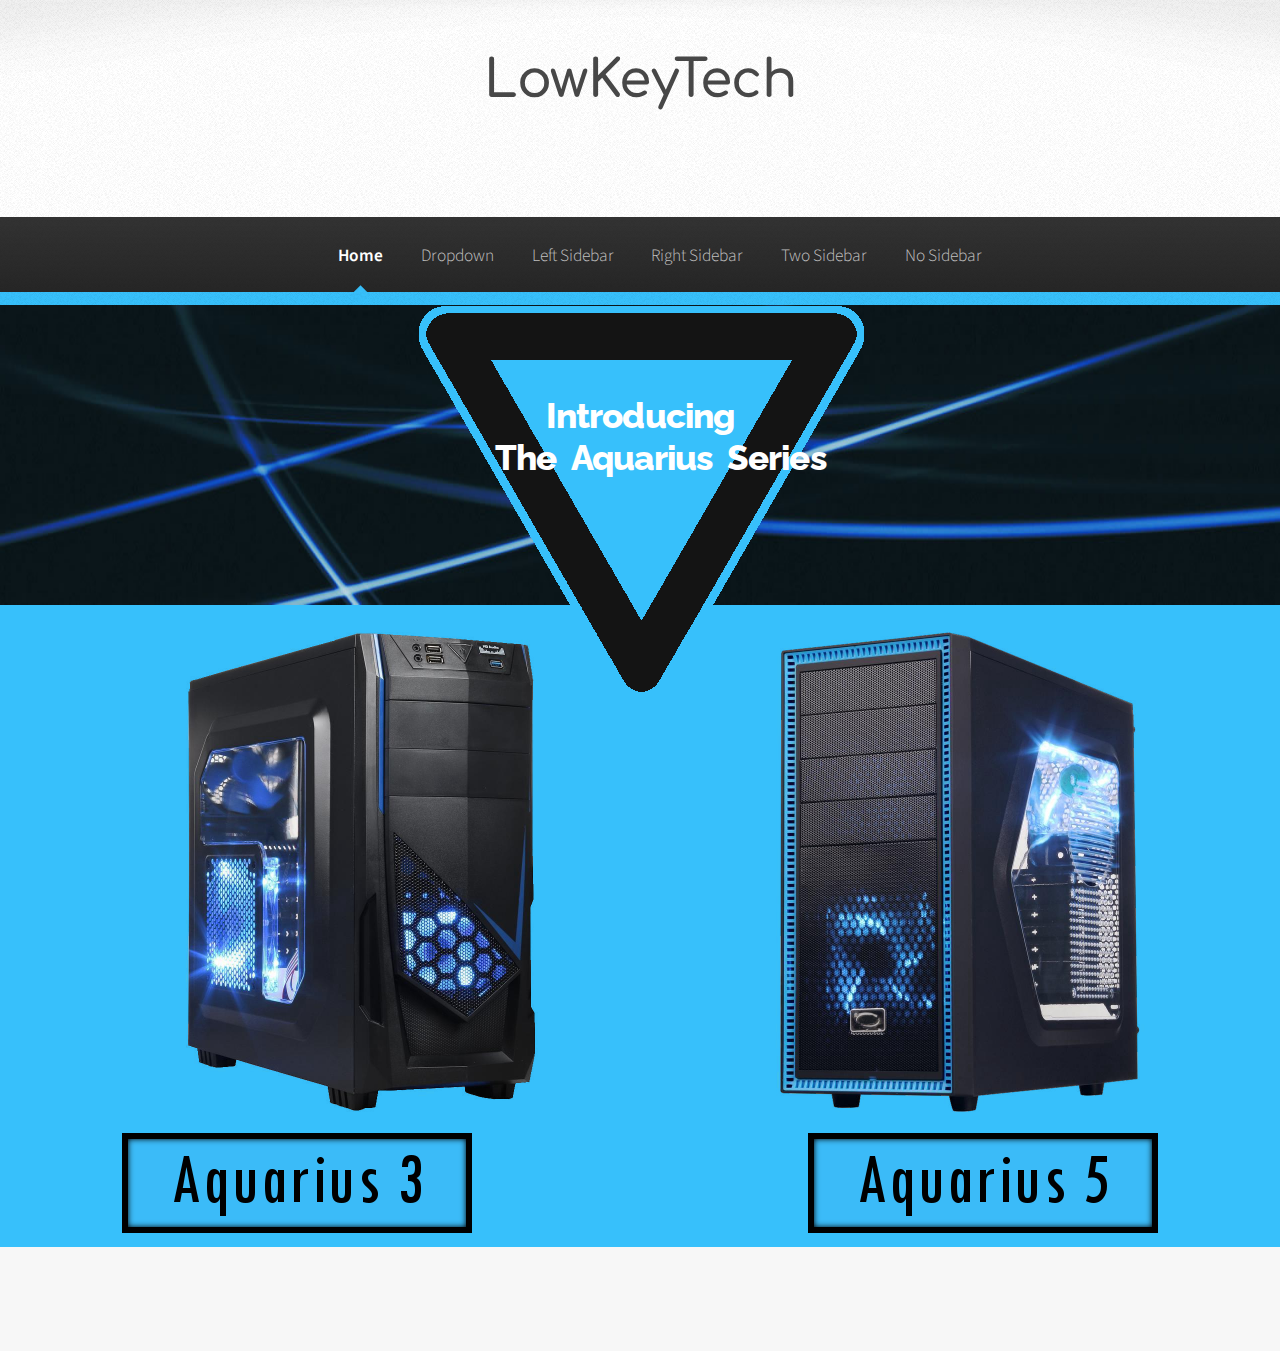
==== index.html @ 446ae6c6 "Fixed Resolution Scaling, Maybe?" ====
<!DOCTYPE HTML>
<html>
<head>
	<title>LowKeyTech</title>
	<link rel="icon" href="images/Aquarius Series Logo.png">
	<meta charset="utf-8" />
	<meta name="viewport" content="width=device-width, initial-scale=1" />
	<!--[if lte IE 8]><script src="assets/js/ie/html5shiv.js"></script><![endif]-->
	<link rel="stylesheet" href="assets/css/main.css" />
	<style type="text/css">
	h1 {
		font-size: 300%;
	}
	#reSize {
		position: absolute;
		width: 1918px;
		height: 228px;
		z-index: 1;
		left: 0px;
		top: 791px;
	}
	#apDiv1 {
		position: absolute;
		width: 1920px;
		height: 242px;
		z-index: 1;
	}
	</style>
	<link href="https://fonts.googleapis.com/css?family=Comfortaa|Raleway:600i,800|Roboto" rel="stylesheet">
	<!--[if lte IE 8]><link rel="stylesheet" href="assets/css/ie8.css" /><![endif]-->
	<!--[if lte IE 9]><link rel="stylesheet" href="assets/css/ie9.css" /><![endif]-->
</head>
<body>
	<div id="header">

		<!-- Company Title -->
		<h1>LowKeyTech<em></em></h1>

		<!-- Nav Bar -->
		<nav id="nav">
			<ul>
				<li class="current"><a href="index.html">Home</a></li>
				<li>
					<a href="#">Dropdown</a>
					<ul>
						<li><a href="#">Lorem dolor</a></li>
						<li><a href="#">Magna phasellus</a></li>
						<li><a href="#">Etiam sed tempus</a></li>
						<li>
							<a href="#">Submenu</a>
							<ul>
								<li><a href="#">Lorem dolor</a></li>
								<li><a href="#">Phasellus magna</a></li>
								<li><a href="#">Magna phasellus</a></li>
								<li><a href="#">Etiam nisl</a></li>
								<li><a href="#">Veroeros feugiat</a></li>
							</ul>
						</li>
						<li><a href="#">Veroeros feugiat</a></li>
					</ul>
				</li>
				<li><a href="left-sidebar.html">Left Sidebar</a></li>
				<li><a href="right-sidebar.html">Right Sidebar</a></li>
				<li><a href="two-sidebar.html">Two Sidebar</a></li>
				<li><a href="no-sidebar.html">No Sidebar</a></li>
			</ul>
		</nav>

	</div>
	<!-- Banner -->
	<div>
		<div id="imagewrapper">
			<img src="images/Black and Blue Background3.jpg" width="100%" height="300">
		</div>

		<div class="centeredtop">
			<h2 class="textTitle">
				Introducing
			</h2>

			<h2 align="center" style="color: white;">
				&ensp; &nbsp; The &nbsp;Aquarius &nbsp;Series
			</h2>

			<div id="imageCenterAbs1">
				<img src="images/Aquarius Series Logo.png" width="500" height="500">
			</div>
		</div>
	</div>

	<!-- Left and Right Computers -->
	<div class="blueBG">
		<div class="containerLeft">
			<img src="images/AQ3.png" id="imageAQ3Case" width="640" height="480">
			<img src="images/AQ5.png" id="imageAQ5Case" width="640" height="480">
			<div>
				<img src="images/AQ3 Button.png" id="imageAQ3Button" width="350" height="100">
				<img src="images/AQ5 Button.png" id="imageAQ5Button" width="350" height="100">
			</div>
		</div>
	</div>
	<!--<section class="wrapper style3" id="cta" name="cta"></section>-->
	<!-- Footer -->
	<div id="footer">

	</div>
	<div class="container">
		<header> </header>
	</div>

</div>

<!-- Scripts -->
<script src="assets/js/jquery.min.js"></script>
<script src="assets/js/jquery.dropotron.min.js"></script>
<script src="assets/js/skel.min.js"></script>
<script src="assets/js/util.js"></script>
<!--[if lte IE 8]><script src="assets/js/ie/respond.min.js"></script><![endif]-->
<script src="assets/js/main.js"></script>

</body>
</html>
---- assets/css/main.css ----
@import url("font-awesome.min.css");
@import url("https://fonts.googleapis.com/css?family=Source+Sans+Pro:300,300italic,600,600italic");

/*
	Arcana by HTML5 UP
	html5up.net | @ajlkn
	Free for personal and commercial use under the CCA 3.0 license (html5up.net/license)
*/

/* Reset */

	html, body, div, span, applet, object, iframe, h1, h2, h3, h4, h5, h6, p, blockquote, pre, a, abbr, acronym, address, big, cite, code, del, dfn, em, img, ins, kbd, q, s, samp, small, strike, strong, sub, sup, tt, var, b, u, i, center, dl, dt, dd, ol, ul, li, fieldset, form, label, legend, table, caption, tbody, tfoot, thead, tr, th, td, article, aside, canvas, details, embed, figure, figcaption, footer, header, hgroup, menu, nav, output, ruby, section, summary, time, mark, audio, video {
	margin: 0;
	border: 0;
	font-size: 100%;
	font: inherit;
	vertical-align: baseline;
	position: relative;
	background-image: url(images/Aquarius%20Series%20Logo.png);
	z-index: 2;
	}

	article, aside, details, figcaption, figure, footer, header, hgroup, menu, nav, section {
		display: block;
	}

	body {
		line-height: 1;
	}

	ol, ul {
		list-style: none;
	}

	blockquote, q {
		quotes: none;
	}

	blockquote:before, blockquote:after, q:before, q:after {
		content: '';
		content: none;
	}

	table {
		border-collapse: collapse;
		border-spacing: 0;
	}

	body {
		-webkit-text-size-adjust: none;
	}

/* Box Model */

	*, *:before, *:after {
		-moz-box-sizing: border-box;
		-webkit-box-sizing: border-box;
		box-sizing: border-box;
	}

/* Containers */

	.container {
		margin-left: auto;
		margin-right: auto;
	}

	.container.\31 25\25 {
		width: 100%;
		max-width: 1750px;
		min-width: 1400px;
	}

	.container.\37 5\25 {
		width: 1050px;
	}

	.container.\35 0\25 {
		width: 700px;
	}

	.container.\32 5\25 {
		width: 350px;
	}

	.container {
		width: 1400px;
	}

	@media screen and (max-width: 1680px) {

		.container.\31 25\25 {
			width: 100%;
			max-width: 1500px;
			min-width: 1200px;
		}

		.container.\37 5\25 {
			width: 900px;
		}

		.container.\35 0\25 {
			width: 600px;
		}

		.container.\32 5\25 {
			width: 300px;
		}

		.container {
			width: 1200px;
		}

	}

	@media screen and (max-width: 1280px) {

		.container.\31 25\25 {
			width: 100%;
			max-width: 1200px;
			min-width: 960px;
		}

		.container.\37 5\25 {
			width: 720px;
		}

		.container.\35 0\25 {
			width: 480px;
		}

		.container.\32 5\25 {
			width: 240px;
		}

		.container {
			width: 960px;
		}

	}

	@media screen and (max-width: 980px) {

		.container.\31 25\25 {
			width: 100%;
			max-width: 118.75%;
			min-width: 95%;
		}

		.container.\37 5\25 {
			width: 71.25%;
		}

		.container.\35 0\25 {
			width: 47.5%;
		}

		.container.\32 5\25 {
			width: 23.75%;
		}

		.container {
			width: 95%;
		}

	}

	@media screen and (max-width: 840px) {

		.container.\31 25\25 {
			width: 100%;
			max-width: 118.75%;
			min-width: 95%;
		}

		.container.\37 5\25 {
			width: 71.25%;
		}

		.container.\35 0\25 {
			width: 47.5%;
		}

		.container.\32 5\25 {
			width: 23.75%;
		}

		.container {
			width: 95% !important;
		}

	}

	@media screen and (max-width: 736px) {

		.container.\31 25\25 {
			width: 100%;
			max-width: 112.5%;
			min-width: 90%;
		}

		.container.\37 5\25 {
			width: 67.5%;
		}

		.container.\35 0\25 {
			width: 45%;
		}

		.container.\32 5\25 {
			width: 22.5%;
		}

		.container {
			width: 90% !important;
		}

	}

	@media screen and (max-width: 480px) {

		.container.\31 25\25 {
			width: 100%;
			max-width: 125%;
			min-width: 100%;
		}

		.container.\37 5\25 {
			width: 75%;
		}

		.container.\35 0\25 {
			width: 50%;
		}

		.container.\32 5\25 {
			width: 25%;
		}

		.container {
			width: 100% !important;
		}

	}

/* Grid */

	.row {
		border-bottom: solid 1px transparent;
		-moz-box-sizing: border-box;
		-webkit-box-sizing: border-box;
		box-sizing: border-box;
	}

	.row > * {
		float: left;
		-moz-box-sizing: border-box;
		-webkit-box-sizing: border-box;
		box-sizing: border-box;
	}

	.row:after, .row:before {
		content: '';
		display: block;
		clear: both;
		height: 0;
	}

	.row.uniform > * > :first-child {
		margin-top: 0;
	}

	.row.uniform > * > :last-child {
		margin-bottom: 0;
	}

	.row.\30 \25 > * {
		padding: 0px 0 0 0px;
	}

	.row.\30 \25 {
		margin: 0px 0 -1px 0px;
	}

	.row.uniform.\30 \25 > * {
		padding: 0px 0 0 0px;
	}

	.row.uniform.\30 \25 {
		margin: 0px 0 -1px 0px;
	}

	.row > * {
		padding: 50px 0 0 50px;
	}

	.row {
		margin: -50px 0 -1px -50px;
	}

	.row.uniform > * {
		padding: 50px 0 0 50px;
	}

	.row.uniform {
		margin: -50px 0 -1px -50px;
	}

	.row.\32 00\25 > * {
		padding: 100px 0 0 100px;
	}

	.row.\32 00\25 {
		margin: -100px 0 -1px -100px;
	}

	.row.uniform.\32 00\25 > * {
		padding: 100px 0 0 100px;
	}

	.row.uniform.\32 00\25 {
		margin: -100px 0 -1px -100px;
	}

	.row.\31 50\25 > * {
		padding: 75px 0 0 75px;
	}

	.row.\31 50\25 {
		margin: -75px 0 -1px -75px;
	}

	.row.uniform.\31 50\25 > * {
		padding: 75px 0 0 75px;
	}

	.row.uniform.\31 50\25 {
		margin: -75px 0 -1px -75px;
	}

	.row.\35 0\25 > * {
		padding: 25px 0 0 25px;
	}

	.row.\35 0\25 {
		margin: -25px 0 -1px -25px;
	}

	.row.uniform.\35 0\25 > * {
		padding: 25px 0 0 25px;
	}

	.row.uniform.\35 0\25 {
		margin: -25px 0 -1px -25px;
	}

	.row.\32 5\25 > * {
		padding: 12.5px 0 0 12.5px;
	}

	.row.\32 5\25 {
		margin: -12.5px 0 -1px -12.5px;
	}

	.row.uniform.\32 5\25 > * {
		padding: 12.5px 0 0 12.5px;
	}

	.row.uniform.\32 5\25 {
		margin: -12.5px 0 -1px -12.5px;
	}

	.\31 2u, .\31 2u\24 {
		width: 100%;
		clear: none;
		margin-left: 0;
	}

	.\31 1u, .\31 1u\24 {
		width: 91.6666666667%;
		clear: none;
		margin-left: 0;
	}

	.\31 0u, .\31 0u\24 {
		width: 83.3333333333%;
		clear: none;
		margin-left: 0;
	}

	.\39 u, .\39 u\24 {
		width: 75%;
		clear: none;
		margin-left: 0;
	}

	.\38 u, .\38 u\24 {
		width: 66.6666666667%;
		clear: none;
		margin-left: 0;
	}

	.\37 u, .\37 u\24 {
		width: 58.3333333333%;
		clear: none;
		margin-left: 0;
	}

	.\36 u, .\36 u\24 {
		width: 50%;
		clear: none;
		margin-left: 0;
	}

	.\35 u, .\35 u\24 {
		width: 41.6666666667%;
		clear: none;
		margin-left: 0;
	}

	.\34 u, .\34 u\24 {
		width: 33.3333333333%;
		clear: none;
		margin-left: 0;
	}

	.\33 u, .\33 u\24 {
		width: 25%;
		clear: none;
		margin-left: 0;
	}

	.\32 u, .\32 u\24 {
		width: 16.6666666667%;
		clear: none;
		margin-left: 0;
	}

	.\31 u, .\31 u\24 {
		width: 8.3333333333%;
		clear: none;
		margin-left: 0;
	}

	.\31 2u\24 + *,
	.\31 1u\24 + *,
	.\31 0u\24 + *,
	.\39 u\24 + *,
	.\38 u\24 + *,
	.\37 u\24 + *,
	.\36 u\24 + *,
	.\35 u\24 + *,
	.\34 u\24 + *,
	.\33 u\24 + *,
	.\32 u\24 + *,
	.\31 u\24 + * {
		clear: left;
	}

	.\-11u {
		margin-left: 91.66667%;
	}

	.\-10u {
		margin-left: 83.33333%;
	}

	.\-9u {
		margin-left: 75%;
	}

	.\-8u {
		margin-left: 66.66667%;
	}

	.\-7u {
		margin-left: 58.33333%;
	}

	.\-6u {
		margin-left: 50%;
	}

	.\-5u {
		margin-left: 41.66667%;
	}

	.\-4u {
		margin-left: 33.33333%;
	}

	.\-3u {
		margin-left: 25%;
	}

	.\-2u {
		margin-left: 16.66667%;
	}

	.\-1u {
		margin-left: 8.33333%;
	}

	@media screen and (max-width: 1680px) {

		.row > * {
			padding: 40px 0 0 40px;
		}

		.row {
			margin: -40px 0 -1px -40px;
		}

		.row.uniform > * {
			padding: 40px 0 0 40px;
		}

		.row.uniform {
			margin: -40px 0 -1px -40px;
		}

		.row.\32 00\25 > * {
			padding: 80px 0 0 80px;
		}

		.row.\32 00\25 {
			margin: -80px 0 -1px -80px;
		}

		.row.uniform.\32 00\25 > * {
			padding: 80px 0 0 80px;
		}

		.row.uniform.\32 00\25 {
			margin: -80px 0 -1px -80px;
		}

		.row.\31 50\25 > * {
			padding: 60px 0 0 60px;
		}

		.row.\31 50\25 {
			margin: -60px 0 -1px -60px;
		}

		.row.uniform.\31 50\25 > * {
			padding: 60px 0 0 60px;
		}

		.row.uniform.\31 50\25 {
			margin: -60px 0 -1px -60px;
		}

		.row.\35 0\25 > * {
			padding: 20px 0 0 20px;
		}

		.row.\35 0\25 {
			margin: -20px 0 -1px -20px;
		}

		.row.uniform.\35 0\25 > * {
			padding: 20px 0 0 20px;
		}

		.row.uniform.\35 0\25 {
			margin: -20px 0 -1px -20px;
		}

		.row.\32 5\25 > * {
			padding: 10px 0 0 10px;
		}

		.row.\32 5\25 {
			margin: -10px 0 -1px -10px;
		}

		.row.uniform.\32 5\25 > * {
			padding: 10px 0 0 10px;
		}

		.row.uniform.\32 5\25 {
			margin: -10px 0 -1px -10px;
		}

		.\31 2u\28wide\29, .\31 2u\24\28wide\29 {
			width: 100%;
			clear: none;
			margin-left: 0;
		}

		.\31 1u\28wide\29, .\31 1u\24\28wide\29 {
			width: 91.6666666667%;
			clear: none;
			margin-left: 0;
		}

		.\31 0u\28wide\29, .\31 0u\24\28wide\29 {
			width: 83.3333333333%;
			clear: none;
			margin-left: 0;
		}

		.\39 u\28wide\29, .\39 u\24\28wide\29 {
			width: 75%;
			clear: none;
			margin-left: 0;
		}

		.\38 u\28wide\29, .\38 u\24\28wide\29 {
			width: 66.6666666667%;
			clear: none;
			margin-left: 0;
		}

		.\37 u\28wide\29, .\37 u\24\28wide\29 {
			width: 58.3333333333%;
			clear: none;
			margin-left: 0;
		}

		.\36 u\28wide\29, .\36 u\24\28wide\29 {
			width: 50%;
			clear: none;
			margin-left: 0;
		}

		.\35 u\28wide\29, .\35 u\24\28wide\29 {
			width: 41.6666666667%;
			clear: none;
			margin-left: 0;
		}

		.\34 u\28wide\29, .\34 u\24\28wide\29 {
			width: 33.3333333333%;
			clear: none;
			margin-left: 0;
		}

		.\33 u\28wide\29, .\33 u\24\28wide\29 {
			width: 25%;
			clear: none;
			margin-left: 0;
		}

		.\32 u\28wide\29, .\32 u\24\28wide\29 {
			width: 16.6666666667%;
			clear: none;
			margin-left: 0;
		}

		.\31 u\28wide\29, .\31 u\24\28wide\29 {
			width: 8.3333333333%;
			clear: none;
			margin-left: 0;
		}

		.\31 2u\24\28wide\29 + *,
		.\31 1u\24\28wide\29 + *,
		.\31 0u\24\28wide\29 + *,
		.\39 u\24\28wide\29 + *,
		.\38 u\24\28wide\29 + *,
		.\37 u\24\28wide\29 + *,
		.\36 u\24\28wide\29 + *,
		.\35 u\24\28wide\29 + *,
		.\34 u\24\28wide\29 + *,
		.\33 u\24\28wide\29 + *,
		.\32 u\24\28wide\29 + *,
		.\31 u\24\28wide\29 + * {
			clear: left;
		}

		.\-11u\28wide\29 {
			margin-left: 91.66667%;
		}

		.\-10u\28wide\29 {
			margin-left: 83.33333%;
		}

		.\-9u\28wide\29 {
			margin-left: 75%;
		}

		.\-8u\28wide\29 {
			margin-left: 66.66667%;
		}

		.\-7u\28wide\29 {
			margin-left: 58.33333%;
		}

		.\-6u\28wide\29 {
			margin-left: 50%;
		}

		.\-5u\28wide\29 {
			margin-left: 41.66667%;
		}

		.\-4u\28wide\29 {
			margin-left: 33.33333%;
		}

		.\-3u\28wide\29 {
			margin-left: 25%;
		}

		.\-2u\28wide\29 {
			margin-left: 16.66667%;
		}

		.\-1u\28wide\29 {
			margin-left: 8.33333%;
		}

	}

	@media screen and (max-width: 1280px) {

		.row > * {
			padding: 30px 0 0 30px;
		}

		.row {
			margin: -30px 0 -1px -30px;
		}

		.row.uniform > * {
			padding: 30px 0 0 30px;
		}

		.row.uniform {
			margin: -30px 0 -1px -30px;
		}

		.row.\32 00\25 > * {
			padding: 60px 0 0 60px;
		}

		.row.\32 00\25 {
			margin: -60px 0 -1px -60px;
		}

		.row.uniform.\32 00\25 > * {
			padding: 60px 0 0 60px;
		}

		.row.uniform.\32 00\25 {
			margin: -60px 0 -1px -60px;
		}

		.row.\31 50\25 > * {
			padding: 45px 0 0 45px;
		}

		.row.\31 50\25 {
			margin: -45px 0 -1px -45px;
		}

		.row.uniform.\31 50\25 > * {
			padding: 45px 0 0 45px;
		}

		.row.uniform.\31 50\25 {
			margin: -45px 0 -1px -45px;
		}

		.row.\35 0\25 > * {
			padding: 15px 0 0 15px;
		}

		.row.\35 0\25 {
			margin: -15px 0 -1px -15px;
		}

		.row.uniform.\35 0\25 > * {
			padding: 15px 0 0 15px;
		}

		.row.uniform.\35 0\25 {
			margin: -15px 0 -1px -15px;
		}

		.row.\32 5\25 > * {
			padding: 7.5px 0 0 7.5px;
		}

		.row.\32 5\25 {
			margin: -7.5px 0 -1px -7.5px;
		}

		.row.uniform.\32 5\25 > * {
			padding: 7.5px 0 0 7.5px;
		}

		.row.uniform.\32 5\25 {
			margin: -7.5px 0 -1px -7.5px;
		}

		.\31 2u\28normal\29, .\31 2u\24\28normal\29 {
			width: 100%;
			clear: none;
			margin-left: 0;
		}

		.\31 1u\28normal\29, .\31 1u\24\28normal\29 {
			width: 91.6666666667%;
			clear: none;
			margin-left: 0;
		}

		.\31 0u\28normal\29, .\31 0u\24\28normal\29 {
			width: 83.3333333333%;
			clear: none;
			margin-left: 0;
		}

		.\39 u\28normal\29, .\39 u\24\28normal\29 {
			width: 75%;
			clear: none;
			margin-left: 0;
		}

		.\38 u\28normal\29, .\38 u\24\28normal\29 {
			width: 66.6666666667%;
			clear: none;
			margin-left: 0;
		}

		.\37 u\28normal\29, .\37 u\24\28normal\29 {
			width: 58.3333333333%;
			clear: none;
			margin-left: 0;
		}

		.\36 u\28normal\29, .\36 u\24\28normal\29 {
			width: 50%;
			clear: none;
			margin-left: 0;
		}

		.\35 u\28normal\29, .\35 u\24\28normal\29 {
			width: 41.6666666667%;
			clear: none;
			margin-left: 0;
		}

		.\34 u\28normal\29, .\34 u\24\28normal\29 {
			width: 33.3333333333%;
			clear: none;
			margin-left: 0;
		}

		.\33 u\28normal\29, .\33 u\24\28normal\29 {
			width: 25%;
			clear: none;
			margin-left: 0;
		}

		.\32 u\28normal\29, .\32 u\24\28normal\29 {
			width: 16.6666666667%;
			clear: none;
			margin-left: 0;
		}

		.\31 u\28normal\29, .\31 u\24\28normal\29 {
			width: 8.3333333333%;
			clear: none;
			margin-left: 0;
		}

		.\31 2u\24\28normal\29 + *,
		.\31 1u\24\28normal\29 + *,
		.\31 0u\24\28normal\29 + *,
		.\39 u\24\28normal\29 + *,
		.\38 u\24\28normal\29 + *,
		.\37 u\24\28normal\29 + *,
		.\36 u\24\28normal\29 + *,
		.\35 u\24\28normal\29 + *,
		.\34 u\24\28normal\29 + *,
		.\33 u\24\28normal\29 + *,
		.\32 u\24\28normal\29 + *,
		.\31 u\24\28normal\29 + * {
			clear: left;
		}

		.\-11u\28normal\29 {
			margin-left: 91.66667%;
		}

		.\-10u\28normal\29 {
			margin-left: 83.33333%;
		}

		.\-9u\28normal\29 {
			margin-left: 75%;
		}

		.\-8u\28normal\29 {
			margin-left: 66.66667%;
		}

		.\-7u\28normal\29 {
			margin-left: 58.33333%;
		}

		.\-6u\28normal\29 {
			margin-left: 50%;
		}

		.\-5u\28normal\29 {
			margin-left: 41.66667%;
		}

		.\-4u\28normal\29 {
			margin-left: 33.33333%;
		}

		.\-3u\28normal\29 {
			margin-left: 25%;
		}

		.\-2u\28normal\29 {
			margin-left: 16.66667%;
		}

		.\-1u\28normal\29 {
			margin-left: 8.33333%;
		}

	}

	@media screen and (max-width: 980px) {

		.row > * {
			padding: 30px 0 0 30px;
		}

		.row {
			margin: -30px 0 -1px -30px;
		}

		.row.uniform > * {
			padding: 30px 0 0 30px;
		}

		.row.uniform {
			margin: -30px 0 -1px -30px;
		}

		.row.\32 00\25 > * {
			padding: 60px 0 0 60px;
		}

		.row.\32 00\25 {
			margin: -60px 0 -1px -60px;
		}

		.row.uniform.\32 00\25 > * {
			padding: 60px 0 0 60px;
		}

		.row.uniform.\32 00\25 {
			margin: -60px 0 -1px -60px;
		}

		.row.\31 50\25 > * {
			padding: 45px 0 0 45px;
		}

		.row.\31 50\25 {
			margin: -45px 0 -1px -45px;
		}

		.row.uniform.\31 50\25 > * {
			padding: 45px 0 0 45px;
		}

		.row.uniform.\31 50\25 {
			margin: -45px 0 -1px -45px;
		}

		.row.\35 0\25 > * {
			padding: 15px 0 0 15px;
		}

		.row.\35 0\25 {
			margin: -15px 0 -1px -15px;
		}

		.row.uniform.\35 0\25 > * {
			padding: 15px 0 0 15px;
		}

		.row.uniform.\35 0\25 {
			margin: -15px 0 -1px -15px;
		}

		.row.\32 5\25 > * {
			padding: 7.5px 0 0 7.5px;
		}

		.row.\32 5\25 {
			margin: -7.5px 0 -1px -7.5px;
		}

		.row.uniform.\32 5\25 > * {
			padding: 7.5px 0 0 7.5px;
		}

		.row.uniform.\32 5\25 {
			margin: -7.5px 0 -1px -7.5px;
		}

		.\31 2u\28narrow\29, .\31 2u\24\28narrow\29 {
			width: 100%;
			clear: none;
			margin-left: 0;
		}

		.\31 1u\28narrow\29, .\31 1u\24\28narrow\29 {
			width: 91.6666666667%;
			clear: none;
			margin-left: 0;
		}

		.\31 0u\28narrow\29, .\31 0u\24\28narrow\29 {
			width: 83.3333333333%;
			clear: none;
			margin-left: 0;
		}

		.\39 u\28narrow\29, .\39 u\24\28narrow\29 {
			width: 75%;
			clear: none;
			margin-left: 0;
		}

		.\38 u\28narrow\29, .\38 u\24\28narrow\29 {
			width: 66.6666666667%;
			clear: none;
			margin-left: 0;
		}

		.\37 u\28narrow\29, .\37 u\24\28narrow\29 {
			width: 58.3333333333%;
			clear: none;
			margin-left: 0;
		}

		.\36 u\28narrow\29, .\36 u\24\28narrow\29 {
			width: 50%;
			clear: none;
			margin-left: 0;
		}

		.\35 u\28narrow\29, .\35 u\24\28narrow\29 {
			width: 41.6666666667%;
			clear: none;
			margin-left: 0;
		}

		.\34 u\28narrow\29, .\34 u\24\28narrow\29 {
			width: 33.3333333333%;
			clear: none;
			margin-left: 0;
		}

		.\33 u\28narrow\29, .\33 u\24\28narrow\29 {
			width: 25%;
			clear: none;
			margin-left: 0;
		}

		.\32 u\28narrow\29, .\32 u\24\28narrow\29 {
			width: 16.6666666667%;
			clear: none;
			margin-left: 0;
		}

		.\31 u\28narrow\29, .\31 u\24\28narrow\29 {
			width: 8.3333333333%;
			clear: none;
			margin-left: 0;
		}

		.\31 2u\24\28narrow\29 + *,
		.\31 1u\24\28narrow\29 + *,
		.\31 0u\24\28narrow\29 + *,
		.\39 u\24\28narrow\29 + *,
		.\38 u\24\28narrow\29 + *,
		.\37 u\24\28narrow\29 + *,
		.\36 u\24\28narrow\29 + *,
		.\35 u\24\28narrow\29 + *,
		.\34 u\24\28narrow\29 + *,
		.\33 u\24\28narrow\29 + *,
		.\32 u\24\28narrow\29 + *,
		.\31 u\24\28narrow\29 + * {
			clear: left;
		}

		.\-11u\28narrow\29 {
			margin-left: 91.66667%;
		}

		.\-10u\28narrow\29 {
			margin-left: 83.33333%;
		}

		.\-9u\28narrow\29 {
			margin-left: 75%;
		}

		.\-8u\28narrow\29 {
			margin-left: 66.66667%;
		}

		.\-7u\28narrow\29 {
			margin-left: 58.33333%;
		}

		.\-6u\28narrow\29 {
			margin-left: 50%;
		}

		.\-5u\28narrow\29 {
			margin-left: 41.66667%;
		}

		.\-4u\28narrow\29 {
			margin-left: 33.33333%;
		}

		.\-3u\28narrow\29 {
			margin-left: 25%;
		}

		.\-2u\28narrow\29 {
			margin-left: 16.66667%;
		}

		.\-1u\28narrow\29 {
			margin-left: 8.33333%;
		}

	}

	@media screen and (max-width: 840px) {

		.row > * {
			padding: 30px 0 0 30px;
		}

		.row {
			margin: -30px 0 -1px -30px;
		}

		.row.uniform > * {
			padding: 30px 0 0 30px;
		}

		.row.uniform {
			margin: -30px 0 -1px -30px;
		}

		.row.\32 00\25 > * {
			padding: 60px 0 0 60px;
		}

		.row.\32 00\25 {
			margin: -60px 0 -1px -60px;
		}

		.row.uniform.\32 00\25 > * {
			padding: 60px 0 0 60px;
		}

		.row.uniform.\32 00\25 {
			margin: -60px 0 -1px -60px;
		}

		.row.\31 50\25 > * {
			padding: 45px 0 0 45px;
		}

		.row.\31 50\25 {
			margin: -45px 0 -1px -45px;
		}

		.row.uniform.\31 50\25 > * {
			padding: 45px 0 0 45px;
		}

		.row.uniform.\31 50\25 {
			margin: -45px 0 -1px -45px;
		}

		.row.\35 0\25 > * {
			padding: 15px 0 0 15px;
		}

		.row.\35 0\25 {
			margin: -15px 0 -1px -15px;
		}

		.row.uniform.\35 0\25 > * {
			padding: 15px 0 0 15px;
		}

		.row.uniform.\35 0\25 {
			margin: -15px 0 -1px -15px;
		}

		.row.\32 5\25 > * {
			padding: 7.5px 0 0 7.5px;
		}

		.row.\32 5\25 {
			margin: -7.5px 0 -1px -7.5px;
		}

		.row.uniform.\32 5\25 > * {
			padding: 7.5px 0 0 7.5px;
		}

		.row.uniform.\32 5\25 {
			margin: -7.5px 0 -1px -7.5px;
		}

		.\31 2u\28narrower\29, .\31 2u\24\28narrower\29 {
			width: 100%;
			clear: none;
			margin-left: 0;
		}

		.\31 1u\28narrower\29, .\31 1u\24\28narrower\29 {
			width: 91.6666666667%;
			clear: none;
			margin-left: 0;
		}

		.\31 0u\28narrower\29, .\31 0u\24\28narrower\29 {
			width: 83.3333333333%;
			clear: none;
			margin-left: 0;
		}

		.\39 u\28narrower\29, .\39 u\24\28narrower\29 {
			width: 75%;
			clear: none;
			margin-left: 0;
		}

		.\38 u\28narrower\29, .\38 u\24\28narrower\29 {
			width: 66.6666666667%;
			clear: none;
			margin-left: 0;
		}

		.\37 u\28narrower\29, .\37 u\24\28narrower\29 {
			width: 58.3333333333%;
			clear: none;
			margin-left: 0;
		}

		.\36 u\28narrower\29, .\36 u\24\28narrower\29 {
			width: 50%;
			clear: none;
			margin-left: 0;
		}

		.\35 u\28narrower\29, .\35 u\24\28narrower\29 {
			width: 41.6666666667%;
			clear: none;
			margin-left: 0;
		}

		.\34 u\28narrower\29, .\34 u\24\28narrower\29 {
			width: 33.3333333333%;
			clear: none;
			margin-left: 0;
		}

		.\33 u\28narrower\29, .\33 u\24\28narrower\29 {
			width: 25%;
			clear: none;
			margin-left: 0;
		}

		.\32 u\28narrower\29, .\32 u\24\28narrower\29 {
			width: 16.6666666667%;
			clear: none;
			margin-left: 0;
		}

		.\31 u\28narrower\29, .\31 u\24\28narrower\29 {
			width: 8.3333333333%;
			clear: none;
			margin-left: 0;
		}

		.\31 2u\24\28narrower\29 + *,
		.\31 1u\24\28narrower\29 + *,
		.\31 0u\24\28narrower\29 + *,
		.\39 u\24\28narrower\29 + *,
		.\38 u\24\28narrower\29 + *,
		.\37 u\24\28narrower\29 + *,
		.\36 u\24\28narrower\29 + *,
		.\35 u\24\28narrower\29 + *,
		.\34 u\24\28narrower\29 + *,
		.\33 u\24\28narrower\29 + *,
		.\32 u\24\28narrower\29 + *,
		.\31 u\24\28narrower\29 + * {
			clear: left;
		}

		.\-11u\28narrower\29 {
			margin-left: 91.66667%;
		}

		.\-10u\28narrower\29 {
			margin-left: 83.33333%;
		}

		.\-9u\28narrower\29 {
			margin-left: 75%;
		}

		.\-8u\28narrower\29 {
			margin-left: 66.66667%;
		}

		.\-7u\28narrower\29 {
			margin-left: 58.33333%;
		}

		.\-6u\28narrower\29 {
			margin-left: 50%;
		}

		.\-5u\28narrower\29 {
			margin-left: 41.66667%;
		}

		.\-4u\28narrower\29 {
			margin-left: 33.33333%;
		}

		.\-3u\28narrower\29 {
			margin-left: 25%;
		}

		.\-2u\28narrower\29 {
			margin-left: 16.66667%;
		}

		.\-1u\28narrower\29 {
			margin-left: 8.33333%;
		}

	}

	@media screen and (max-width: 736px) {

		.row > * {
			padding: 20px 0 0 20px;
		}

		.row {
			margin: -20px 0 -1px -20px;
		}

		.row.uniform > * {
			padding: 20px 0 0 20px;
		}

		.row.uniform {
			margin: -20px 0 -1px -20px;
		}

		.row.\32 00\25 > * {
			padding: 40px 0 0 40px;
		}

		.row.\32 00\25 {
			margin: -40px 0 -1px -40px;
		}

		.row.uniform.\32 00\25 > * {
			padding: 40px 0 0 40px;
		}

		.row.uniform.\32 00\25 {
			margin: -40px 0 -1px -40px;
		}

		.row.\31 50\25 > * {
			padding: 30px 0 0 30px;
		}

		.row.\31 50\25 {
			margin: -30px 0 -1px -30px;
		}

		.row.uniform.\31 50\25 > * {
			padding: 30px 0 0 30px;
		}

		.row.uniform.\31 50\25 {
			margin: -30px 0 -1px -30px;
		}

		.row.\35 0\25 > * {
			padding: 10px 0 0 10px;
		}

		.row.\35 0\25 {
			margin: -10px 0 -1px -10px;
		}

		.row.uniform.\35 0\25 > * {
			padding: 10px 0 0 10px;
		}

		.row.uniform.\35 0\25 {
			margin: -10px 0 -1px -10px;
		}

		.row.\32 5\25 > * {
			padding: 5px 0 0 5px;
		}

		.row.\32 5\25 {
			margin: -5px 0 -1px -5px;
		}

		.row.uniform.\32 5\25 > * {
			padding: 5px 0 0 5px;
		}

		.row.uniform.\32 5\25 {
			margin: -5px 0 -1px -5px;
		}

		.\31 2u\28mobile\29, .\31 2u\24\28mobile\29 {
			width: 100%;
			clear: none;
			margin-left: 0;
		}

		.\31 1u\28mobile\29, .\31 1u\24\28mobile\29 {
			width: 91.6666666667%;
			clear: none;
			margin-left: 0;
		}

		.\31 0u\28mobile\29, .\31 0u\24\28mobile\29 {
			width: 83.3333333333%;
			clear: none;
			margin-left: 0;
		}

		.\39 u\28mobile\29, .\39 u\24\28mobile\29 {
			width: 75%;
			clear: none;
			margin-left: 0;
		}

		.\38 u\28mobile\29, .\38 u\24\28mobile\29 {
			width: 66.6666666667%;
			clear: none;
			margin-left: 0;
		}

		.\37 u\28mobile\29, .\37 u\24\28mobile\29 {
			width: 58.3333333333%;
			clear: none;
			margin-left: 0;
		}

		.\36 u\28mobile\29, .\36 u\24\28mobile\29 {
			width: 50%;
			clear: none;
			margin-left: 0;
		}

		.\35 u\28mobile\29, .\35 u\24\28mobile\29 {
			width: 41.6666666667%;
			clear: none;
			margin-left: 0;
		}

		.\34 u\28mobile\29, .\34 u\24\28mobile\29 {
			width: 33.3333333333%;
			clear: none;
			margin-left: 0;
		}

		.\33 u\28mobile\29, .\33 u\24\28mobile\29 {
			width: 25%;
			clear: none;
			margin-left: 0;
		}

		.\32 u\28mobile\29, .\32 u\24\28mobile\29 {
			width: 16.6666666667%;
			clear: none;
			margin-left: 0;
		}

		.\31 u\28mobile\29, .\31 u\24\28mobile\29 {
			width: 8.3333333333%;
			clear: none;
			margin-left: 0;
		}

		.\31 2u\24\28mobile\29 + *,
		.\31 1u\24\28mobile\29 + *,
		.\31 0u\24\28mobile\29 + *,
		.\39 u\24\28mobile\29 + *,
		.\38 u\24\28mobile\29 + *,
		.\37 u\24\28mobile\29 + *,
		.\36 u\24\28mobile\29 + *,
		.\35 u\24\28mobile\29 + *,
		.\34 u\24\28mobile\29 + *,
		.\33 u\24\28mobile\29 + *,
		.\32 u\24\28mobile\29 + *,
		.\31 u\24\28mobile\29 + * {
			clear: left;
		}

		.\-11u\28mobile\29 {
			margin-left: 91.66667%;
		}

		.\-10u\28mobile\29 {
			margin-left: 83.33333%;
		}

		.\-9u\28mobile\29 {
			margin-left: 75%;
		}

		.\-8u\28mobile\29 {
			margin-left: 66.66667%;
		}

		.\-7u\28mobile\29 {
			margin-left: 58.33333%;
		}

		.\-6u\28mobile\29 {
			margin-left: 50%;
		}

		.\-5u\28mobile\29 {
			margin-left: 41.66667%;
		}

		.\-4u\28mobile\29 {
			margin-left: 33.33333%;
		}

		.\-3u\28mobile\29 {
			margin-left: 25%;
		}

		.\-2u\28mobile\29 {
			margin-left: 16.66667%;
		}

		.\-1u\28mobile\29 {
			margin-left: 8.33333%;
		}

	}

	@media screen and (max-width: 480px) {

		.row > * {
			padding: 20px 0 0 20px;
		}

		.row {
			margin: -20px 0 -1px -20px;
		}

		.row.uniform > * {
			padding: 20px 0 0 20px;
		}

		.row.uniform {
			margin: -20px 0 -1px -20px;
		}

		.row.\32 00\25 > * {
			padding: 40px 0 0 40px;
		}

		.row.\32 00\25 {
			margin: -40px 0 -1px -40px;
		}

		.row.uniform.\32 00\25 > * {
			padding: 40px 0 0 40px;
		}

		.row.uniform.\32 00\25 {
			margin: -40px 0 -1px -40px;
		}

		.row.\31 50\25 > * {
			padding: 30px 0 0 30px;
		}

		.row.\31 50\25 {
			margin: -30px 0 -1px -30px;
		}

		.row.uniform.\31 50\25 > * {
			padding: 30px 0 0 30px;
		}

		.row.uniform.\31 50\25 {
			margin: -30px 0 -1px -30px;
		}

		.row.\35 0\25 > * {
			padding: 10px 0 0 10px;
		}

		.row.\35 0\25 {
			margin: -10px 0 -1px -10px;
		}

		.row.uniform.\35 0\25 > * {
			padding: 10px 0 0 10px;
		}

		.row.uniform.\35 0\25 {
			margin: -10px 0 -1px -10px;
		}

		.row.\32 5\25 > * {
			padding: 5px 0 0 5px;
		}

		.row.\32 5\25 {
			margin: -5px 0 -1px -5px;
		}

		.row.uniform.\32 5\25 > * {
			padding: 5px 0 0 5px;
		}

		.row.uniform.\32 5\25 {
			margin: -5px 0 -1px -5px;
		}

		.\31 2u\28mobilep\29, .\31 2u\24\28mobilep\29 {
			width: 100%;
			clear: none;
			margin-left: 0;
		}

		.\31 1u\28mobilep\29, .\31 1u\24\28mobilep\29 {
			width: 91.6666666667%;
			clear: none;
			margin-left: 0;
		}

		.\31 0u\28mobilep\29, .\31 0u\24\28mobilep\29 {
			width: 83.3333333333%;
			clear: none;
			margin-left: 0;
		}

		.\39 u\28mobilep\29, .\39 u\24\28mobilep\29 {
			width: 75%;
			clear: none;
			margin-left: 0;
		}

		.\38 u\28mobilep\29, .\38 u\24\28mobilep\29 {
			width: 66.6666666667%;
			clear: none;
			margin-left: 0;
		}

		.\37 u\28mobilep\29, .\37 u\24\28mobilep\29 {
			width: 58.3333333333%;
			clear: none;
			margin-left: 0;
		}

		.\36 u\28mobilep\29, .\36 u\24\28mobilep\29 {
			width: 50%;
			clear: none;
			margin-left: 0;
		}

		.\35 u\28mobilep\29, .\35 u\24\28mobilep\29 {
			width: 41.6666666667%;
			clear: none;
			margin-left: 0;
		}

		.\34 u\28mobilep\29, .\34 u\24\28mobilep\29 {
			width: 33.3333333333%;
			clear: none;
			margin-left: 0;
		}

		.\33 u\28mobilep\29, .\33 u\24\28mobilep\29 {
			width: 25%;
			clear: none;
			margin-left: 0;
		}

		.\32 u\28mobilep\29, .\32 u\24\28mobilep\29 {
			width: 16.6666666667%;
			clear: none;
			margin-left: 0;
		}

		.\31 u\28mobilep\29, .\31 u\24\28mobilep\29 {
			width: 8.3333333333%;
			clear: none;
			margin-left: 0;
		}

		.\31 2u\24\28mobilep\29 + *,
		.\31 1u\24\28mobilep\29 + *,
		.\31 0u\24\28mobilep\29 + *,
		.\39 u\24\28mobilep\29 + *,
		.\38 u\24\28mobilep\29 + *,
		.\37 u\24\28mobilep\29 + *,
		.\36 u\24\28mobilep\29 + *,
		.\35 u\24\28mobilep\29 + *,
		.\34 u\24\28mobilep\29 + *,
		.\33 u\24\28mobilep\29 + *,
		.\32 u\24\28mobilep\29 + *,
		.\31 u\24\28mobilep\29 + * {
			clear: left;
		}

		.\-11u\28mobilep\29 {
			margin-left: 91.66667%;
		}

		.\-10u\28mobilep\29 {
			margin-left: 83.33333%;
		}

		.\-9u\28mobilep\29 {
			margin-left: 75%;
		}

		.\-8u\28mobilep\29 {
			margin-left: 66.66667%;
		}

		.\-7u\28mobilep\29 {
			margin-left: 58.33333%;
		}

		.\-6u\28mobilep\29 {
			margin-left: 50%;
		}

		.\-5u\28mobilep\29 {
			margin-left: 41.66667%;
		}

		.\-4u\28mobilep\29 {
			margin-left: 33.33333%;
		}

		.\-3u\28mobilep\29 {
			margin-left: 25%;
		}

		.\-2u\28mobilep\29 {
			margin-left: 16.66667%;
		}

		.\-1u\28mobilep\29 {
			margin-left: 8.33333%;
		}

	}

/* Basic */

	body {
		background: #f7f7f7 url("images/bg01.png");
	}

		body.is-loading * {
			-moz-transition: none !important;
			-webkit-transition: none !important;
			-ms-transition: none !important;
			transition: none !important;
			-moz-animation: none !important;
			-webkit-animation: none !important;
			-ms-animation: none !important;
			animation: none !important;
		}

	body, input, select, textarea {
	color: #474747;
	font-family: 'Source Sans Pro', sans-serif;
	font-size: 16pt;
	font-weight: 300;
	line-height: 1.65em;
	background-image: url(../../images/Black%20and%20Blue%20Background.jpg);
	background-repeat: no-repeat;
	height: 100%;
	width: 100%;
	}

	a {
		-moz-transition: color 0.2s ease-in-out, border-color 0.2s ease-in-out, opacity 0.2s ease-in-out;
		-webkit-transition: color 0.2s ease-in-out, border-color 0.2s ease-in-out, opacity 0.2s ease-in-out;
		-ms-transition: color 0.2s ease-in-out, border-color 0.2s ease-in-out, opacity 0.2s ease-in-out;
		transition: color 0.2s ease-in-out, border-color 0.2s ease-in-out, opacity 0.2s ease-in-out;
		color: #37c0fb;
		text-decoration: none;
		border-bottom: dotted 1px;
	}

		a:hover {
			color: #37c0fb;
			border-bottom-color: transparent;
		}

	strong, b {
		font-weight: 600;
	}

	em, i {
		font-style: italic;
	}

	p, ul, ol, dl, table, blockquote {
		margin: 0 0 2em 0;
	}

	h1, h2, h3, h4, h5, h6 {
	color: inherit;
	font-weight: 600;
	line-height: 1.75em;
	margin-bottom: 0em;
	}

		h1 a, h2 a, h3 a, h4 a, h5 a, h6 a {
			color: inherit;
			text-decoration: none;
		}

		h1 em, h2 em, h3 em, h4 em, h5 em, h6 em {
			font-style: normal;
			font-weight: 300;
		}
	h1 {
		font-family: "Comfortaa", cursive;
	}

	h2 {
		z-index: 5;
	  	font-size: 2em;
	  	letter-spacing: -0.025em;

	  	font-family: 'Raleway', sans-serif;
		font-style: bold;
		font-weight: 800;

	  	color: #FFF;
		margin-bottom: -10px;
	}

	h3 {
		font-size: 1.2em;
		letter-spacing: -0.025em;
	}

	sub {
		font-size: 0.8em;
		position: relative;
		top: 0.5em;
	}

	sup {
		font-size: 0.8em;
		position: relative;
		top: -0.5em;
	}

	hr {
		border-top: solid 1px #e0e0e0;
		border: 0;
		margin-bottom: 1.5em;
	}

	blockquote {
		border-left: solid 0.5em #e0e0e0;
		font-style: italic;
		padding: 1em 0 1em 2em;
	}

	section.special, article.special {
		text-align: center;
	}

	header p {
		color: #999;
		font-size: 1.25em;
		position: relative;
		margin-top: -1.25em;
		margin-bottom: 2.25em;
	}

	header.major {
		text-align: center;
		margin: 0 0 2em 0;
	}

		header.major h2 {
			font-size: 2.25em;
		}

		header.major p {
			position: relative;
			border-top: solid 1px #e0e0e0;
			padding: 1em 0 0 0;
			margin: 0;
			top: -1em;
			font-size: 1.5em;
			letter-spacing: -0.025em;
		}

	footer {
		margin: 0 0 3em 0;
	}

		footer > :last-child {
			margin-bottom: 0;
		}

		footer.major {
			padding-top: 3em;
		}

/* Form */

	input[type="text"],
	input[type="password"],
	input[type="email"],
	textarea {
		-moz-appearance: none;
		-webkit-appearance: none;
		-ms-appearance: none;
		appearance: none;
		-moz-transition: border-color 0.2s ease-in-out;
		-webkit-transition: border-color 0.2s ease-in-out;
		-ms-transition: border-color 0.2s ease-in-out;
		transition: border-color 0.2s ease-in-out;
		background: #fff;
		border: solid 1px #e0e0e0;
		border-radius: 5px;
		color: inherit;
		display: block;
		outline: 0;
		padding: 0.75em;
		text-decoration: none;
		width: 100%;
	}

		input[type="text"]:focus,
		input[type="password"]:focus,
		input[type="email"]:focus,
		textarea:focus {
			border-color: #37c0fb;
		}

	input[type="text"],
	input[type="password"],
	input[type="email"] {
		line-height: 1em;
	}

	label {
		display: block;
		color: inherit;
		font-weight: 600;
		line-height: 1.75em;
		margin-bottom: 0.5em;
	}

	::-webkit-input-placeholder {
		color: #999;
		position: relative;
		top: 3px;
	}

	:-moz-placeholder {
		color: #999;
	}

	::-moz-placeholder {
		color: #999;
	}

	:-ms-input-placeholder {
		color: #999;
	}

	.formerize-placeholder {
		color: #999;
	}

/* Image */

	.image {
		border: 0;
		display: inline-block;
		position: relative;
		border-radius: 5px;
	}

		.image img {
			display: block;
			border-radius: 5px;
		}

		.image.left {
			display: block;
			float: left;
			margin: 0 2em 2em 0;
			position: relative;
			top: 0.25em;
		}

			.image.left img {
				display: block;
				width: 100%;
			}

		.image.fit {
			display: block;
		}

			.image.fit img {
				display: block;
				width: 100%;
			}

		.image.featured {
			display: block;
			margin: 0 0 2em 0;
		}

			.image.featured img {
				display: block;
				width: 100%;
			}

/* Icon */

	.icon {
		text-decoration: none;
		position: relative;
		text-decoration: none;
	}

		.icon:before {
			-moz-osx-font-smoothing: grayscale;
			-webkit-font-smoothing: antialiased;
			font-family: FontAwesome;
			font-style: normal;
			font-weight: normal;
			text-transform: none !important;
		}

		.icon > .label {
			display: none;
		}

		.icon.major {
			text-align: center;
			cursor: default;
			background-color: #37c0fb;
			background-image: -moz-linear-gradient(top, rgba(0,0,0,0), rgba(0,0,0,0.15)), url("images/bg01.png");
			background-image: -webkit-linear-gradient(top, rgba(0,0,0,0), rgba(0,0,0,0.15)), url("images/bg01.png");
			background-image: -ms-linear-gradient(top, rgba(0,0,0,0), rgba(0,0,0,0.15)), url("images/bg01.png");
			background-image: linear-gradient(top, rgba(0,0,0,0), rgba(0,0,0,0.15)), url("images/bg01.png");
			color: #fff;
			border-radius: 100%;
			display: inline-block;
			width: 5em;
			height: 5em;
			line-height: 5em;
			box-shadow: 0 0 0 7px white, 0 0 0 8px #e0e0e0;
			margin: 0 0 2em 0;
		}

			.icon.major:before {
				font-size: 36px;
			}

/* Lists */

	ol.default {
		list-style: decimal;
		padding-left: 1.25em;
	}

		ol.default li {
			padding-left: 0.25em;
		}

	ul.default {
		list-style: disc;
		padding-left: 1em;
	}

		ul.default li {
			padding-left: 0.5em;
		}

	ul.links li {
		line-height: 2.5em;
	}

	ul.icons {
		cursor: default;
	}

		ul.icons li {
			display: inline-block;
			line-height: 1em;
			padding-left: 1.5em;
		}

			ul.icons li:first-child {
				padding-left: 0;
			}

			ul.icons li a, ul.icons li span {
				font-size: 2em;
				border: 0;
			}

	ul.actions {
		cursor: default;
	}

		ul.actions:last-child {
			margin-bottom: 0;
		}

		ul.actions li {
			display: inline-block;
			padding: 0 0 0 1.5em;
		}

			ul.actions li:first-child {
				padding: 0;
			}

		ul.actions.vertical li {
			display: block;
			padding: 1.5em 0 0 0;
		}

			ul.actions.vertical li:first-child {
				padding: 0;
			}

	ul.menu li {
		border-left: solid 1px #e0e0e0;
		display: inline-block;
		padding: 0 0 0 1em;
		margin: 0 0 0 1em;
	}

		ul.menu li:first-child {
			border-left: 0;
			margin-left: 0;
			padding-left: 0;
		}

/* Tables */

	table {
		width: 100%;
	}

		table.default {
			width: 100%;
		}

			table.default tbody tr {
				border-bottom: solid 1px #e0e0e0;
			}

			table.default td {
				padding: 0.5em 1em 0.5em 1em;
			}

			table.default th {
				font-weight: 600;
				padding: 0.5em 1em 0.5em 1em;
				text-align: left;
			}

			table.default thead {
				background-color: #555555;
				background-image: -moz-linear-gradient(top, rgba(0,0,0,0), rgba(0,0,0,0.15)), url("images/bg01.png");
				background-image: -webkit-linear-gradient(top, rgba(0,0,0,0), rgba(0,0,0,0.15)), url("images/bg01.png");
				background-image: -ms-linear-gradient(top, rgba(0,0,0,0), rgba(0,0,0,0.15)), url("images/bg01.png");
				background-image: linear-gradient(top, rgba(0,0,0,0), rgba(0,0,0,0.15)), url("images/bg01.png");
				color: #fff;
			}

/* Button */

	input[type="submit"],
	input[type="reset"],
	input[type="button"],
	.button {
		-moz-appearance: none;
		-webkit-appearance: none;
		-ms-appearance: none;
		appearance: none;
		-moz-transition: background-color 0.2s ease-in-out, color 0.2s ease-in-out, box-shadow 0.2s ease-in-out;
		-webkit-transition: background-color 0.2s ease-in-out, color 0.2s ease-in-out, box-shadow 0.2s ease-in-out;
		-ms-transition: background-color 0.2s ease-in-out, color 0.2s ease-in-out, box-shadow 0.2s ease-in-out;
		transition: background-color 0.2s ease-in-out, color 0.2s ease-in-out, box-shadow 0.2s ease-in-out;
		background-image: -moz-linear-gradient(top, rgba(0,0,0,0), rgba(0,0,0,0.15)), url("images/bg01.png");
		background-image: -webkit-linear-gradient(top, rgba(0,0,0,0), rgba(0,0,0,0.15)), url("images/bg01.png");
		background-image: -ms-linear-gradient(top, rgba(0,0,0,0), rgba(0,0,0,0.15)), url("images/bg01.png");
		background-image: linear-gradient(top, rgba(0,0,0,0), rgba(0,0,0,0.15)), url("images/bg01.png");
		background-color: #37c0fb;
		border-radius: 5px;
		border: 0;
		color: #fff;
		cursor: pointer;
		display: inline-block;
		padding: 0 1.5em;
		line-height: 2.75em;
		min-width: 9em;
		text-align: center;
		text-decoration: none;
		font-weight: 600;
		letter-spacing: -0.025em;
	}

		input[type="submit"]:hover,
		input[type="reset"]:hover,
		input[type="button"]:hover,
		.button:hover {
			background-color: #50c8fb;
			color: #fff !important;
		}

		input[type="submit"]:active,
		input[type="reset"]:active,
		input[type="button"]:active,
		.button:active {
			background-color: #1eb8fb;
			color: #fff;
		}

		input[type="submit"].alt,
		input[type="reset"].alt,
		input[type="button"].alt,
		.button.alt {
			background-color: #555555;
			color: #fff;
		}

			input[type="submit"].alt:hover,
			input[type="reset"].alt:hover,
			input[type="button"].alt:hover,
			.button.alt:hover {
				background-color: #626262;
			}

			input[type="submit"].alt:active,
			input[type="reset"].alt:active,
			input[type="button"].alt:active,
			.button.alt:active {
				background-color: #484848;
			}

		input[type="submit"].icon:before,
		input[type="reset"].icon:before,
		input[type="button"].icon:before,
		.button.icon:before {
			margin-right: 0.5em;
		}

		input[type="submit"].fit,
		input[type="reset"].fit,
		input[type="button"].fit,
		.button.fit {
			width: 100%;
		}

		input[type="submit"].small,
		input[type="reset"].small,
		input[type="button"].small,
		.button.small {
			font-size: 0.8em;
		}

/* Box */

	.box.highlight {
		text-align: center;
	}

	.box.post {
		position: relative;
		margin: 0 0 2em 0;
	}

		.box.post:after {
			content: '';
			display: block;
			clear: both;
		}

		.box.post .inner {
			margin-left: calc(30% + 2em);
		}

			.box.post .inner > :last-child {
				margin-bottom: 0;
			}

		.box.post .image {
			width: 30%;
			margin: 0;
		}

/* Header */

	#header {
		text-align: center;
		padding: 3em 0 0 0;
		background-color: #fff;
		background-image: url("images/bg02.png"), url("images/bg02.png"), url("images/bg01.png");
		background-position: top left,					top left,					top left;
		background-size: 100% 6em,					100% 6em,					auto;
		background-repeat: no-repeat,					no-repeat,					repeat;
	}

		#header h1 {
	margin: 0;
	padding-top: 0;
	padding-right: 0;
	padding-bottom: 33px;
	padding-left: 0;
		}

			#header h1 a {
				font-size: 1.5em;
				letter-spacing: -0.025em;
				border: 0;
			}

	#nav {
		cursor: default;
		background-color: #333;
		background-image: -moz-linear-gradient(top, rgba(0,0,0,0), rgba(0,0,0,0.3)), url("images/bg01.png");
		background-image: -webkit-linear-gradient(top, rgba(0,0,0,0), rgba(0,0,0,0.3)), url("images/bg01.png");
		background-image: -ms-linear-gradient(top, rgba(0,0,0,0), rgba(0,0,0,0.3)), url("images/bg01.png");
		background-image: linear-gradient(top, rgba(0,0,0,0), rgba(0,0,0,0.3)), url("images/bg01.png");
		padding: 0;
	}

		#nav:after {
			content: '';
			display: block;
			width: 100%;
			height: 0.75em;
			background-color: #37c0fb;
			background-image: url("images/bg01.png");
		}

		#nav > ul {
			margin: 0;
		}

			#nav > ul > li {
				position: relative;
				display: inline-block;
				margin-left: 1em;
			}

				#nav > ul > li a {
					color: #c0c0c0;
					text-decoration: none;
					border: 0;
					display: block;
					padding: 1.5em 0.5em 1.35em 0.5em;
				}

				#nav > ul > li:first-child {
					margin-left: 0;
				}

				#nav > ul > li:hover a {
					color: #fff;
				}

				#nav > ul > li.current {
					font-weight: 600;
				}

					#nav > ul > li.current:before {
						-moz-transform: rotateZ(45deg);
						-webkit-transform: rotateZ(45deg);
						-ms-transform: rotateZ(45deg);
						transform: rotateZ(45deg);
						width: 0.75em;
						height: 0.75em;
						content: '';
						display: block;
						position: absolute;
						bottom: -0.5em;
						left: 50%;
						margin-left: -0.375em;
						background-color: #37c0fb;
						background-image: url("images/bg01.png");
					}

					#nav > ul > li.current a {
						color: #fff;
					}

				#nav > ul > li.active a {
					color: #fff;
				}

				#nav > ul > li.active.current:before {
					opacity: 0;
				}

				#nav > ul > li > ul {
					display: none;
				}

/* Dropotron */

	.dropotron {
		background-color: #333;
		background-image: -moz-linear-gradient(top, rgba(0,0,0,0.3), rgba(0,0,0,0)), url("images/bg01.png");
		background-image: -webkit-linear-gradient(top, rgba(0,0,0,0.3), rgba(0,0,0,0)), url("images/bg01.png");
		background-image: -ms-linear-gradient(top, rgba(0,0,0,0.3), rgba(0,0,0,0)), url("images/bg01.png");
		background-image: linear-gradient(top, rgba(0,0,0,0.3), rgba(0,0,0,0)), url("images/bg01.png");
		border-radius: 5px;
		color: #fff;
		min-width: 10em;
		padding: 1em 0;
		text-align: center;
		box-shadow: 0 1em 1em 0 rgba(0, 0, 0, 0.5);
	}

		.dropotron > li {
			line-height: 2em;
			padding: 0 1.1em 0 1em;
		}

			.dropotron > li > a {
				color: #c0c0c0;
				text-decoration: none;
				border: 0;
			}

			.dropotron > li.active > a, .dropotron > li:hover > a {
				color: #fff;
			}

		.dropotron.level-0 {
			border-radius: 0 0 5px 5px;
			font-size: 0.9em;
			padding-top: 0;
			margin-top: -1px;
		}

/* Banner */

	#banner {
	background-size: cover;
	height: 9em;
	text-align: center;
	position: relative;
	overflow: visible;
	visibility: visible;
	}

		#banner header {
			position: absolute;
			bottom: 0;
			left: 0;
			width: 100%;
			background: #212121;
			background: rgba(27, 27, 27, 0.75);
			color: #fff;
			padding: 1.5em 0;
		}

			#banner header h2 {
				display: inline-block;
				margin: 0;
				font-size: 1.25em;
				vertical-align: middle;
			}

				#banner header h2 em {
					opacity: 0.75;
				}

				#banner header h2 a {
					border-bottom-color: rgba(255, 255, 255, 0.5);
				}

					#banner header h2 a:hover {
						border-bottom-color: transparent;
					}

			#banner header .button {
				vertical-align: middle;
				margin-left: 1em;
			}

/* Wrapper */

	.wrapper {
		padding: 5em 0 3em 0;
	}

		.wrapper.style1 {
			background: #fff;
		}

		.wrapper.style2 {
			background-color: #fff;
			background-image: url("images/bg02.png"), url("images/bg03.png"), url("images/bg01.png");
			background-position: top left,						bottom left,					top left;
			background-size: 100% 6em,						100% 6em,						auto;
			background-repeat: no-repeat,						no-repeat,						repeat;
		}

		.wrapper.style3 {
			z-index: 0;
			background-color: #37c0fb;
			background-image: -moz-linear-gradient(top, rgba(0,0,0,0), rgba(0,0,0,0.15)), url("images/bg01.png");
			background-image: -webkit-linear-gradient(top, rgba(0,0,0,0), rgba(0,0,0,0.15)), url("images/bg01.png");
			background-image: -ms-linear-gradient(top, rgba(0,0,0,0), rgba(0,0,0,0.15)), url("images/bg01.png");
			background-image: linear-gradient(top, rgba(0,0,0,0), rgba(0,0,0,0.15)), url("images/bg01.png");
			color: #fff;
		}

			.wrapper.style3 .button {
				background: #fff;
				color: #474747;
			}

				.wrapper.style3 .button:hover {
					color: #37c0fb !important;
				}

/* CTA */

	#cta {
		text-align: center;
		padding: 3.5em 0;
	}

		#cta header h2 {
			display: inline-block;
			vertical-align: middle;
			margin: 0;
		}

		#cta header .button {
			vertical-align: middle;
			margin-left: 1em;
		}

/* Footer */

	#footer {
		padding: 4em 0 8em 0;
	}

		#footer a {
			color: inherit;
			border-bottom-color: rgba(71, 71, 71, 0.25);
		}

			#footer a:hover {
				color: #37c0fb;
				border-bottom-color: transparent;
			}

		#footer .container {
			margin-bottom: 4em;
		}

		#footer .icons {
			text-align: center;
			margin: 0;
		}

			#footer .icons a {
				color: #999;
			}

				#footer .icons a:hover {
					color: #474747;
				}

		#footer .copyright {
			color: #999;
			margin-top: 1.5em;
			text-align: center;
			font-size: 0.9em;
		}

/* Wide */

	@media screen and (max-width: 1680px) {

		/* Basic */

			body, input, select, textarea {
				font-size: 14pt;
				line-height: 1.5em;
			}

		/* Banner */

			#banner {

			}

	}

/* Normal */

	@media screen and (max-width: 1280px) {

		/* Basic */

			body, input, select, textarea {
				font-size: 13pt;
				line-height: 1.5em;
			}

		/* Lists */

			ol.default {
				list-style: decimal;
				padding-left: 1.25em;
			}

				ol.default li {
					padding-left: 0.25em;
				}

			ul.icons li a, ul.icons li span {
				font-size: 1.5em;
			}

		/* Header */

			#header {
				padding: 2em 0 0 0;
			}

				#header h1 {
					padding: 0 0 1.75em 0;
				}

		/* Banner */

			#banner {

			}

		/* Wrapper */

			.wrapper {
				padding: 3em 0 1em 0;
			}

		/* CTA */

			#cta {
				padding: 2em 0;
			}

		/* Footer */

			#footer {
				padding: 3em 0 3em 0;
			}

				#footer .container {
					margin-bottom: 1em;
				}

	}

/* Narrow */

	@media screen and (max-width: 980px) {

		/* Basic */

			body, input, select, textarea {
				font-size: 12pt;
				line-height: 1.5em;
			}

	}

/* Narrower */

	#navPanel, #titleBar {
		display: none;
	}

	@media screen and (max-width: 840px) {

		/* Basic */

			html, body {
				overflow-x: hidden;
			}

			body, input, select, textarea {
				font-size: 13pt;
			}

			h1, h2, h3, h4, h5, h6 {
				margin-bottom: 0.5em;
			}

			header p {
				margin-top: -0.75em;
			}

			header.major {
				text-align: center;
				margin: 0 0 2em 0;
			}

				header.major h2 {
					font-size: 1.75em;
				}

				header.major p {
					top: -0.25em;
					font-size: 1.25em;
				}

		/* Box */

			.box.highlight {
				text-align: left;
				position: relative;
				padding-left: 7em;
			}

				.box.highlight i {
					position: absolute;
					margin: 0;
					left: 0;
					top: 0.25em;
				}

			.box.post .inner {
				margin-left: calc(20% + 2em);
			}

			.box.post .image {
				width: 20%;
			}

		/* Header */

			#header {
				display: none;
			}

		/* Banner */

			#banner {
				height: 20em;
			}

				#banner header h2 {
					display: block;
				}

				#banner header .button {
					margin: 1em 0 0 0;
				}

		/* CTA */

			#cta {
				padding: 1.5em 0;
			}

				#cta header h2 {
					display: block;
				}

				#cta header .button {
					margin: 1em 0 0 0;
				}

		/* Footer */

			#footer {
				text-align: center;
			}

				#footer .container {
					margin-bottom: 4em;
				}

		/* Off-Canvas Navigation */

			#page-wrapper {
				-moz-backface-visibility: hidden;
				-webkit-backface-visibility: hidden;
				-ms-backface-visibility: hidden;
				backface-visibility: hidden;
				-moz-transition: -moz-transform 0.5s ease;
				-webkit-transition: -webkit-transform 0.5s ease;
				-ms-transition: -ms-transform 0.5s ease;
				transition: transform 0.5s ease;
				padding-bottom: 1px;
				padding-top: 44px;
			}

			#titleBar {
				-moz-backface-visibility: hidden;
				-webkit-backface-visibility: hidden;
				-ms-backface-visibility: hidden;
				backface-visibility: hidden;
				-moz-transition: -moz-transform 0.5s ease;
				-webkit-transition: -webkit-transform 0.5s ease;
				-ms-transition: -ms-transform 0.5s ease;
				transition: transform 0.5s ease;
				display: block;
				height: 44px;
				left: 0;
				position: fixed;
				top: 0;
				width: 100%;
				z-index: 10001;
				background-color: #333;
				background-image: -moz-linear-gradient(top, rgba(0,0,0,0), rgba(0,0,0,0.3)), url("images/bg01.png");
				background-image: -webkit-linear-gradient(top, rgba(0,0,0,0), rgba(0,0,0,0.3)), url("images/bg01.png");
				background-image: -ms-linear-gradient(top, rgba(0,0,0,0), rgba(0,0,0,0.3)), url("images/bg01.png");
				background-image: linear-gradient(top, rgba(0,0,0,0), rgba(0,0,0,0.3)), url("images/bg01.png");
				height: 44px;
				line-height: 44px;
				box-shadow: 0 4px 0 0 #37c0fb;
			}

				#titleBar .title {
					display: block;
					position: relative;
					font-weight: 600;
					text-align: center;
					color: #fff;
					z-index: 1;
				}

					#titleBar .title em {
						font-style: normal;
						font-weight: 300;
					}

				#titleBar .toggle {
					text-decoration: none;
					border: 0;
					height: 60px;
					left: 0;
					position: absolute;
					top: 0;
					width: 80px;
					z-index: 2;
				}

					#titleBar .toggle:before {
						-moz-osx-font-smoothing: grayscale;
						-webkit-font-smoothing: antialiased;
						font-family: FontAwesome;
						font-style: normal;
						font-weight: normal;
						text-transform: none !important;
					}

					#titleBar .toggle:before {
						content: '\f0c9';
						display: block;
						height: 44px;
						text-align: center;
						width: 44px;
						color: #fff;
						opacity: 0.5;
					}

					#titleBar .toggle:active:before {
						opacity: 0.75;
					}

			#navPanel {
				background-color: #1f1f1f;
				box-shadow: inset -1px 0 3px 0 rgba(0, 0, 0, 0.5);
				background-image: -moz-linear-gradient(left, rgba(0,0,0,0) 75%, rgba(0,0,0,0.15)), url("images/bg01.png");
				background-image: -webkit-linear-gradient(left, rgba(0,0,0,0) 75%, rgba(0,0,0,0.15)), url("images/bg01.png");
				background-image: -ms-linear-gradient(left, rgba(0,0,0,0) 75%, rgba(0,0,0,0.15)), url("images/bg01.png");
				background-image: linear-gradient(left, rgba(0,0,0,0) 75%, rgba(0,0,0,0.15)), url("images/bg01.png");
				-moz-backface-visibility: hidden;
				-webkit-backface-visibility: hidden;
				-ms-backface-visibility: hidden;
				backface-visibility: hidden;
				-moz-transform: translateX(-275px);
				-webkit-transform: translateX(-275px);
				-ms-transform: translateX(-275px);
				transform: translateX(-275px);
				-moz-transition: -moz-transform 0.5s ease;
				-webkit-transition: -webkit-transform 0.5s ease;
				-ms-transition: -ms-transform 0.5s ease;
				transition: transform 0.5s ease;
				display: block;
				height: 100%;
				left: 0;
				overflow-y: auto;
				position: fixed;
				top: 0;
				width: 275px;
				z-index: 10002;
			}

				#navPanel .link {
					border-bottom: 0;
					border-top: solid 1px rgba(255, 255, 255, 0.05);
					color: #888;
					display: block;
					height: 48px;
					line-height: 48px;
					padding: 0 1em 0 1em;
					text-decoration: none;
				}

					#navPanel .link:first-child {
						border-top: 0;
					}

					#navPanel .link.depth-0 {
						color: #fff;
					}

					#navPanel .link .indent-1 {
						display: inline-block;
						width: 1em;
					}

					#navPanel .link .indent-2 {
						display: inline-block;
						width: 2em;
					}

					#navPanel .link .indent-3 {
						display: inline-block;
						width: 3em;
					}

					#navPanel .link .indent-4 {
						display: inline-block;
						width: 4em;
					}

					#navPanel .link .indent-5 {
						display: inline-block;
						width: 5em;
					}

			body.navPanel-visible #page-wrapper {
				-moz-transform: translateX(275px);
				-webkit-transform: translateX(275px);
				-ms-transform: translateX(275px);
				transform: translateX(275px);
			}

			body.navPanel-visible #titleBar {
				-moz-transform: translateX(275px);
				-webkit-transform: translateX(275px);
				-ms-transform: translateX(275px);
				transform: translateX(275px);
			}

			body.navPanel-visible #navPanel {
				-moz-transform: translateX(0);
				-webkit-transform: translateX(0);
				-ms-transform: translateX(0);
				transform: translateX(0);
			}

	}

/* Mobile */

	@media screen and (max-width: 736px) {

		/* Basic */

			body, input, select, textarea {
				font-size: 11pt;
				line-height: 1.35em;
			}

			h2 {
				font-size: 1.25em;
				letter-spacing: 0;
				line-height: 1.35em;
			}

			h3 {
				font-size: 1em;
				letter-spacing: 0;
				line-height: 1.35em;
			}

			header p {
				margin-top: -0.5em;
				font-size: 1em;
			}

			header.major {
				padding: 0 20px;
			}

				header.major h2 {
					font-size: 1.25em;
				}

				header.major p {
					top: 0;
					margin-top: 1.25em;
					font-size: 1em;
				}

		/* Lists */

			ul.menu li {
				border: 0;
				padding: 0;
				margin: 0;
				display: block;
				line-height: 2em;
			}

		/* Banner */

			#banner {
				height: 18em;
			}

		/* Wrapper */

			.wrapper {
				padding: 2em 0 1px 0;
			}

	}

/* Mobile (Portrait) */

	@media screen and (max-width: 480px) {

		/* Lists */

			ul.actions li {
				display: block;
				padding: 1.5em 0 0 0;
			}

				ul.actions li:first-child {
					padding: 0;
				}

		/* Icon */

			.icon.major {
				width: 4em;
				height: 4em;
				line-height: 4em;
				box-shadow: 0 0 0 7px white, 0 0 0 8px #e0e0e0;
			}

				.icon.major:before {
					font-size: 24px;
				}

		/* Button */

			input[type="submit"],
			input[type="reset"],
			input[type="button"],
			.button {
				width: 100%;
				display: block;
			}

		/* Box */

			.box.highlight {
				padding-left: calc(4em + 30px);
			}

			.box.post .inner {
				margin-left: calc(30% + 20px);
			}

			.box.post .image {
				width: 30%;
			}

		/* Banner */

			#banner {
				height: 20em;
			}

				#banner header {
					padding: 20px;
				}

		/* Wrapper */

			.wrapper {
				padding: 2em 20px 1px 20px;
			}

		/* CTA */

			#cta {
				padding: 20px;
			}

		/* Footer */

			#footer {
				padding: 2em 20px;
				text-align: left;
			}

	}
#imagewrapper {
	overflow:hidden;
	height: 100%;
	width: 100%;
}

#imageCenterAbs1 {
	overflow:visible;
	position: relative;
	z-index: -1;

	height: 100%;
	width: 100%;

	bottom: 220px;
	text-align:center;
	right:11px;
	margin-bottom:-660px;

}

#imageAQ3Case {
	position:absolute;
	display:inline;
	margin-top:85px;

	left:3.3%;
}

#imageAQ5Case {
	display:inline;
	margin-top:85px;

	margin-bottom: 1%;
	left:25%;
}

#imageAQ3Button {
	right:13%;
}

#imageAQ5Button {
	left:13%;
}

.textTitle {
	text-align:center;
	color:white;
	line-height:1.3;
}

.containerLeft {
	overflow:visible;
	position:relative;

	height: 100%;
	width: 100%;

	text-align:center;
}

.imageCenterAbs {
	overflow:visible;
	position: relative;

	height: 100%;
	width: 100%;

	text-align:center;
}

.centeredtop {
	position: relative;
	z-index: 2;
	bottom: 220px;
	margin-bottom: -160px;
}

.blueBG {
	z-index: -10;
	background-color: #37c0fb;
	width: 100%;
	height: 700px;
}
---- assets/css/ie8.css ----
/*
	Arcana by HTML5 UP
	html5up.net | @ajlkn
	Free for personal and commercial use under the CCA 3.0 license (html5up.net/license)
*/

/* Form */

	input[type="text"],
	input[type="password"],
	input[type="email"],
	textarea {
		position: relative;
		-ms-behavior: url("assets/js/ie/PIE.htc");
	}

/* Image */

	.image {
		-ms-behavior: url("assets/js/ie/PIE.htc");
	}

		.image img {
			position: relative;
			-ms-behavior: url("assets/js/ie/PIE.htc");
		}

/* Icon */

	.icon.major {
		position: relative;
		-ms-behavior: url("assets/js/ie/PIE.htc");
	}

/* Button */

	input[type="submit"],
	input[type="reset"],
	input[type="button"],
	.button {
		position: relative;
		-ms-behavior: url("assets/js/ie/PIE.htc");
	}

/* Box */

	.box.post .inner {
		margin-left: 35%;
	}

/* Dropotron */

	.dropotron {
		-ms-behavior: url("assets/js/ie/PIE.htc");
	}

/* Banner */

	#banner {
		-ms-behavior: url("assets/js/ie/backgroundsize.min.htc");
	}

/* Wrapper */

	.wrapper.style2 {
		background: #fdfdfd url("images/bg01.png");
	}
---- assets/css/ie9.css ----
/*
	Arcana by HTML5 UP
	html5up.net | @ajlkn
	Free for personal and commercial use under the CCA 3.0 license (html5up.net/license)
*/

/* Header */

	#nav > ul > li.current:before {
		display: none;
	}
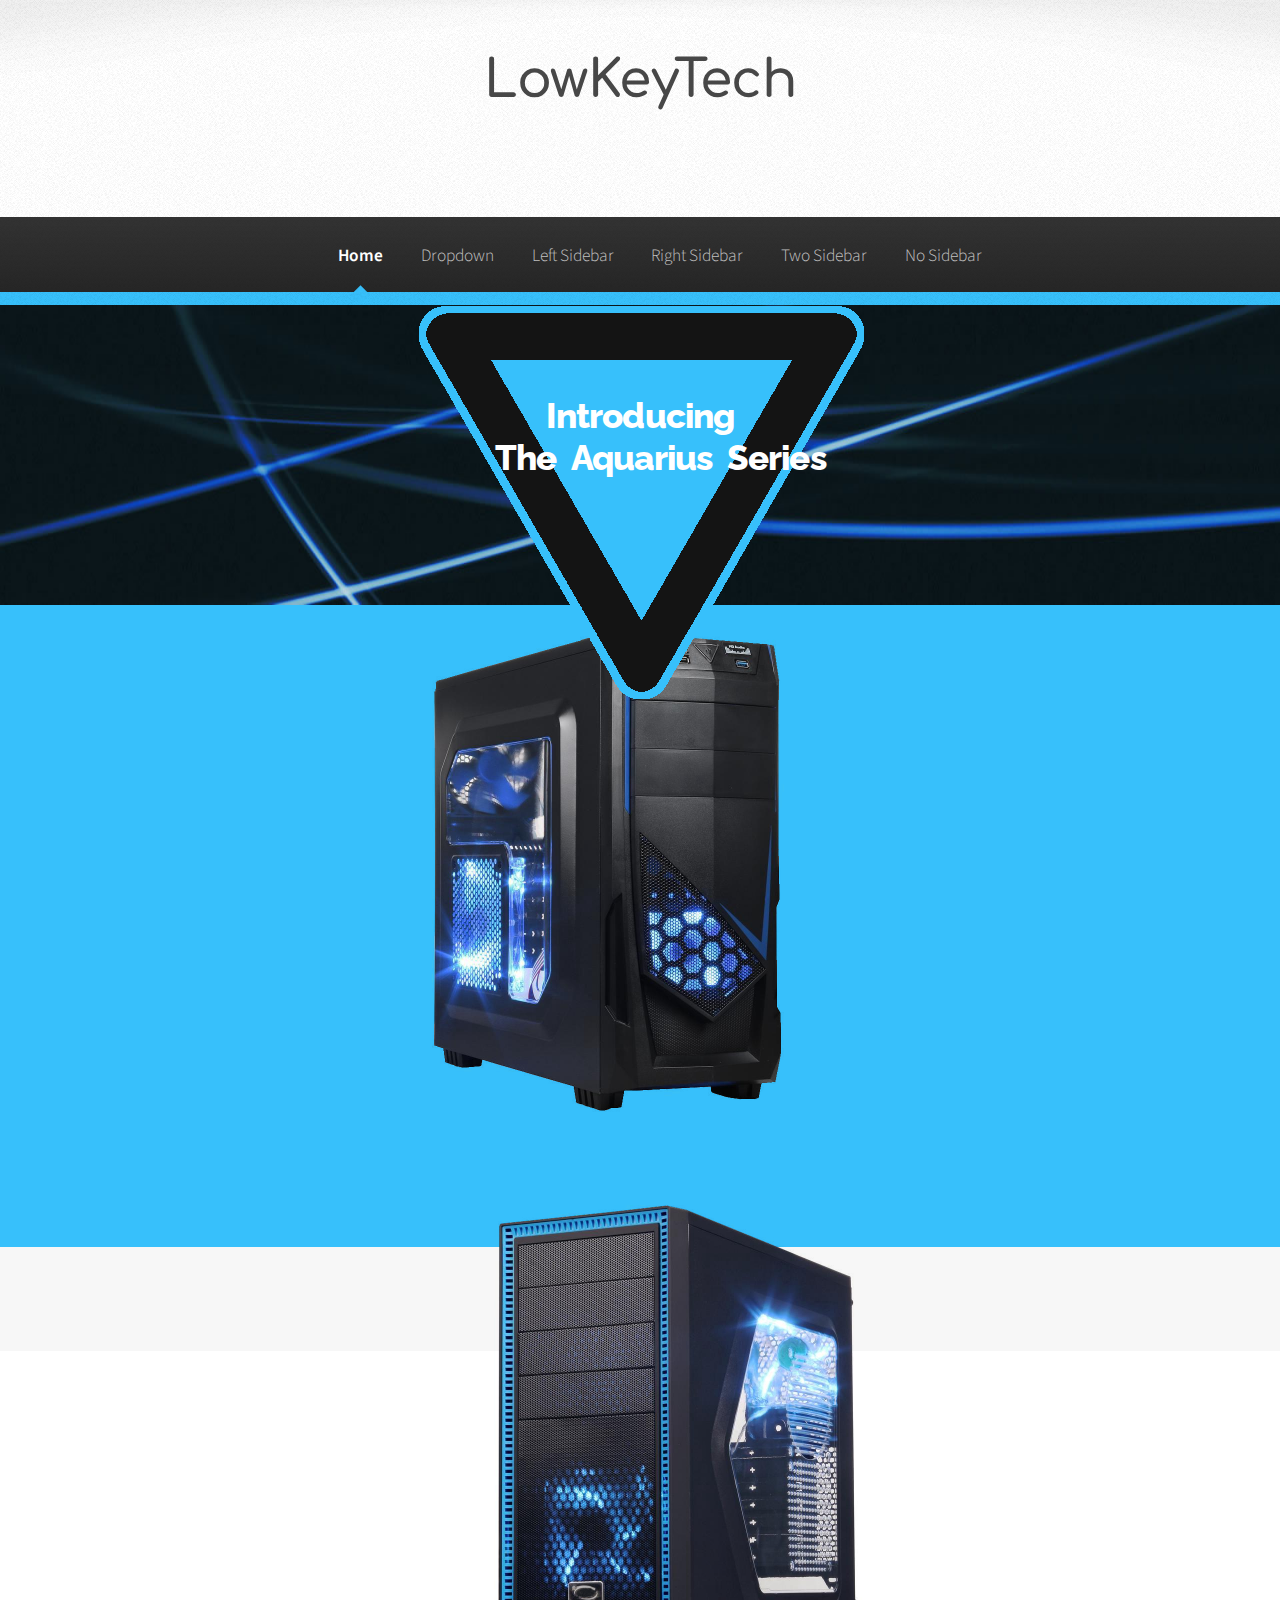
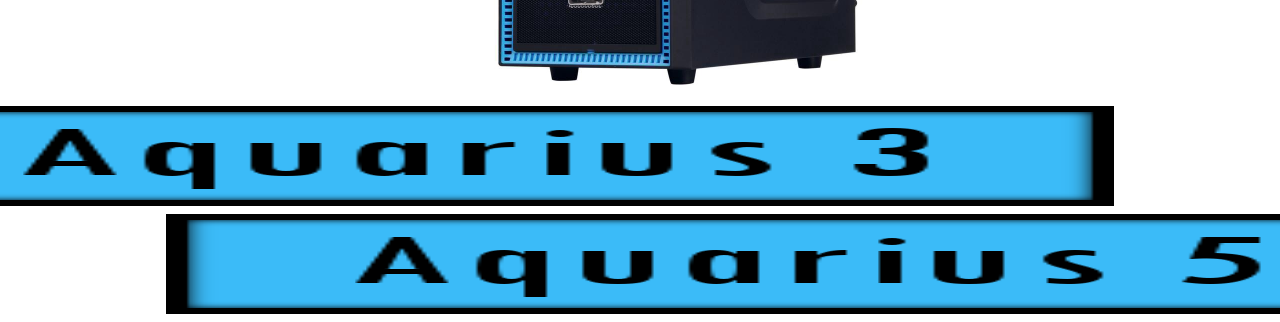
==== commit 6258385f: "Fixed Resolution Scaling A Bit More" ====
--- a/index.html
+++ b/index.html
@@ -91,11 +91,11 @@
 	<!-- Left and Right Computers -->
 	<div class="blueBG">
 		<div class="containerLeft">
-			<img src="images/AQ3.png" id="imageAQ3Case" width="640" height="480">
-			<img src="images/AQ5.png" id="imageAQ5Case" width="640" height="480">
+			<img src="images/AQ3.png" id="imageAQ3Case" width="47%" height="480px">
+			<img src="images/AQ5.png" id="imageAQ5Case" width="47%" height="480px">
 			<div>
-				<img src="images/AQ3 Button.png" id="imageAQ3Button" width="350" height="100">
-				<img src="images/AQ5 Button.png" id="imageAQ5Button" width="350" height="100">
+				<img src="images/AQ3 Button.png" id="imageAQ3Button" width="100%" height="100">
+				<img src="images/AQ5 Button.png" id="imageAQ5Button" width="100%" height="100">
 			</div>
 		</div>
 	</div>
--- a/assets/css/main.css
+++ b/assets/css/main.css
@@ -3193,19 +3193,20 @@
 }
 
 #imageAQ3Case {
-	position:absolute;
+	width:auto;
 	display:inline;
 	margin-top:85px;
 
-	left:3.3%;
+	right:2.5%
 }
 
 #imageAQ5Case {
+	width:auto;
 	display:inline;
 	margin-top:85px;
 
 	margin-bottom: 1%;
-	left:25%;
+	left:3%;
 }
 
 #imageAQ3Button {
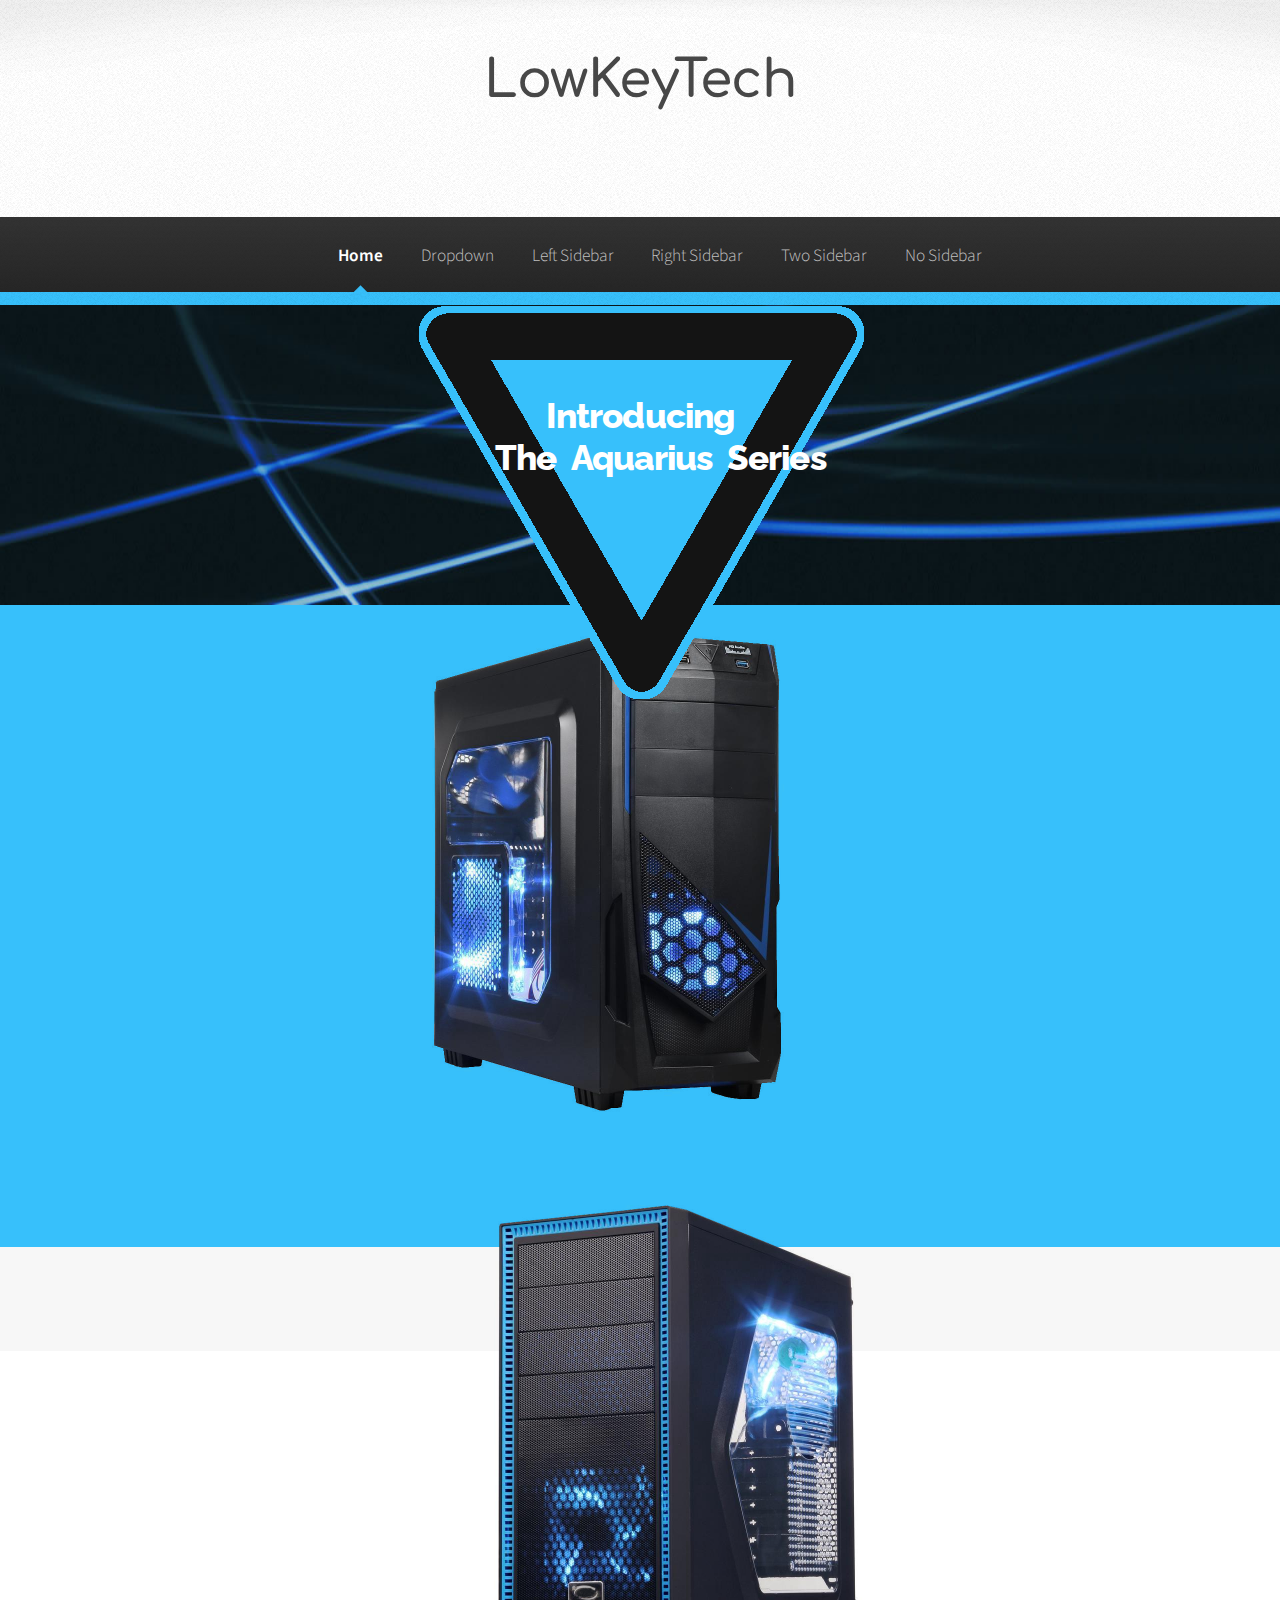
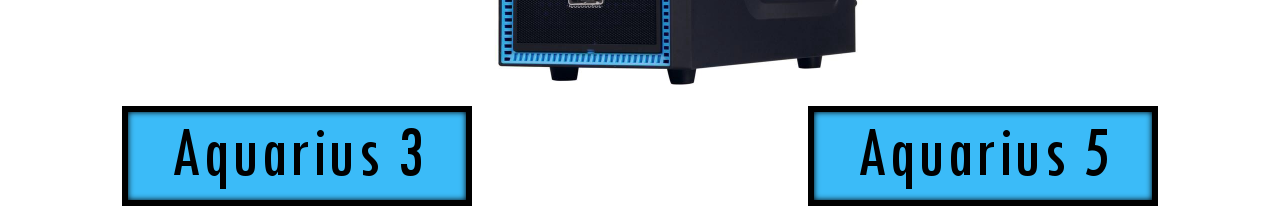
==== commit 2f10bffa: "Fixed Button Sizes" ====
--- a/index.html
+++ b/index.html
@@ -94,8 +94,8 @@
 			<img src="images/AQ3.png" id="imageAQ3Case" width="47%" height="480px">
 			<img src="images/AQ5.png" id="imageAQ5Case" width="47%" height="480px">
 			<div>
-				<img src="images/AQ3 Button.png" id="imageAQ3Button" width="100%" height="100">
-				<img src="images/AQ5 Button.png" id="imageAQ5Button" width="100%" height="100">
+				<img src="images/AQ3 Button.png" id="imageAQ3Button" width="350px" height="100">
+				<img src="images/AQ5 Button.png" id="imageAQ5Button" width="350px" height="100">
 			</div>
 		</div>
 	</div>
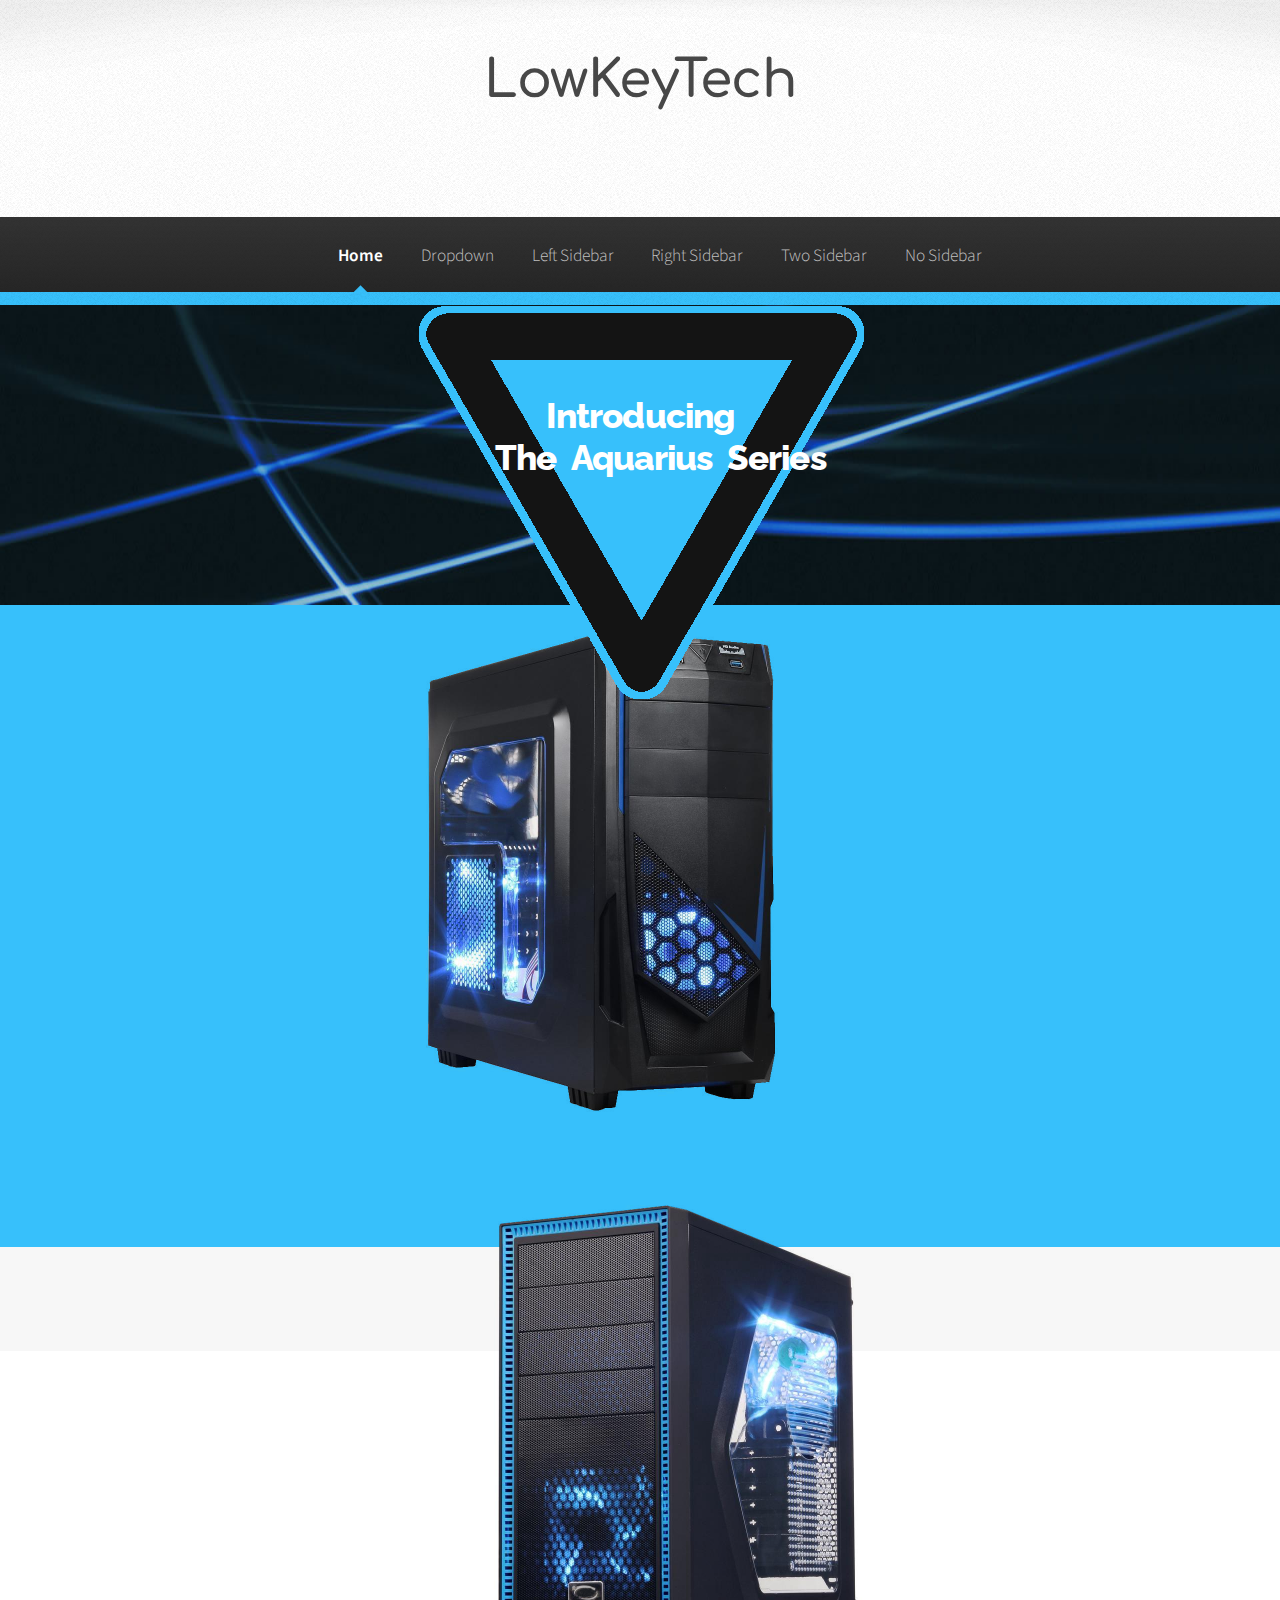
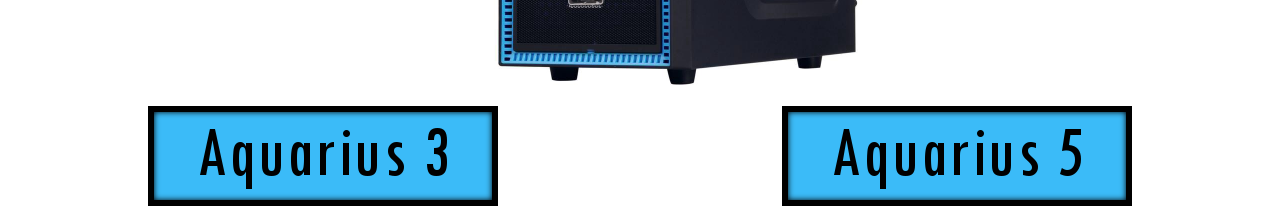
==== commit 6870b579: "Tweaked Button Scaling/Positioning" ====
--- a/index.html
+++ b/index.html
@@ -94,8 +94,8 @@
 			<img src="images/AQ3.png" id="imageAQ3Case" width="47%" height="480px">
 			<img src="images/AQ5.png" id="imageAQ5Case" width="47%" height="480px">
 			<div>
-				<img src="images/AQ3 Button.png" id="imageAQ3Button" width="350px" height="100">
-				<img src="images/AQ5 Button.png" id="imageAQ5Button" width="350px" height="100">
+				<img src="images/AQ3 Button.png" id="imageAQ3Button" width="18%" height="100">
+				<img src="images/AQ5 Button.png" id="imageAQ5Button" width="18%" height="100">
 			</div>
 		</div>
 	</div>
--- a/assets/css/main.css
+++ b/assets/css/main.css
@@ -3197,7 +3197,7 @@
 	display:inline;
 	margin-top:85px;
 
-	right:2.5%
+	right:3%
 }
 
 #imageAQ5Case {
@@ -3210,11 +3210,13 @@
 }
 
 #imageAQ3Button {
-	right:13%;
+	width: auto;
+	right:11%;
 }
 
 #imageAQ5Button {
-	left:13%;
+	width: auto;
+	left:11%;
 }
 
 .textTitle {
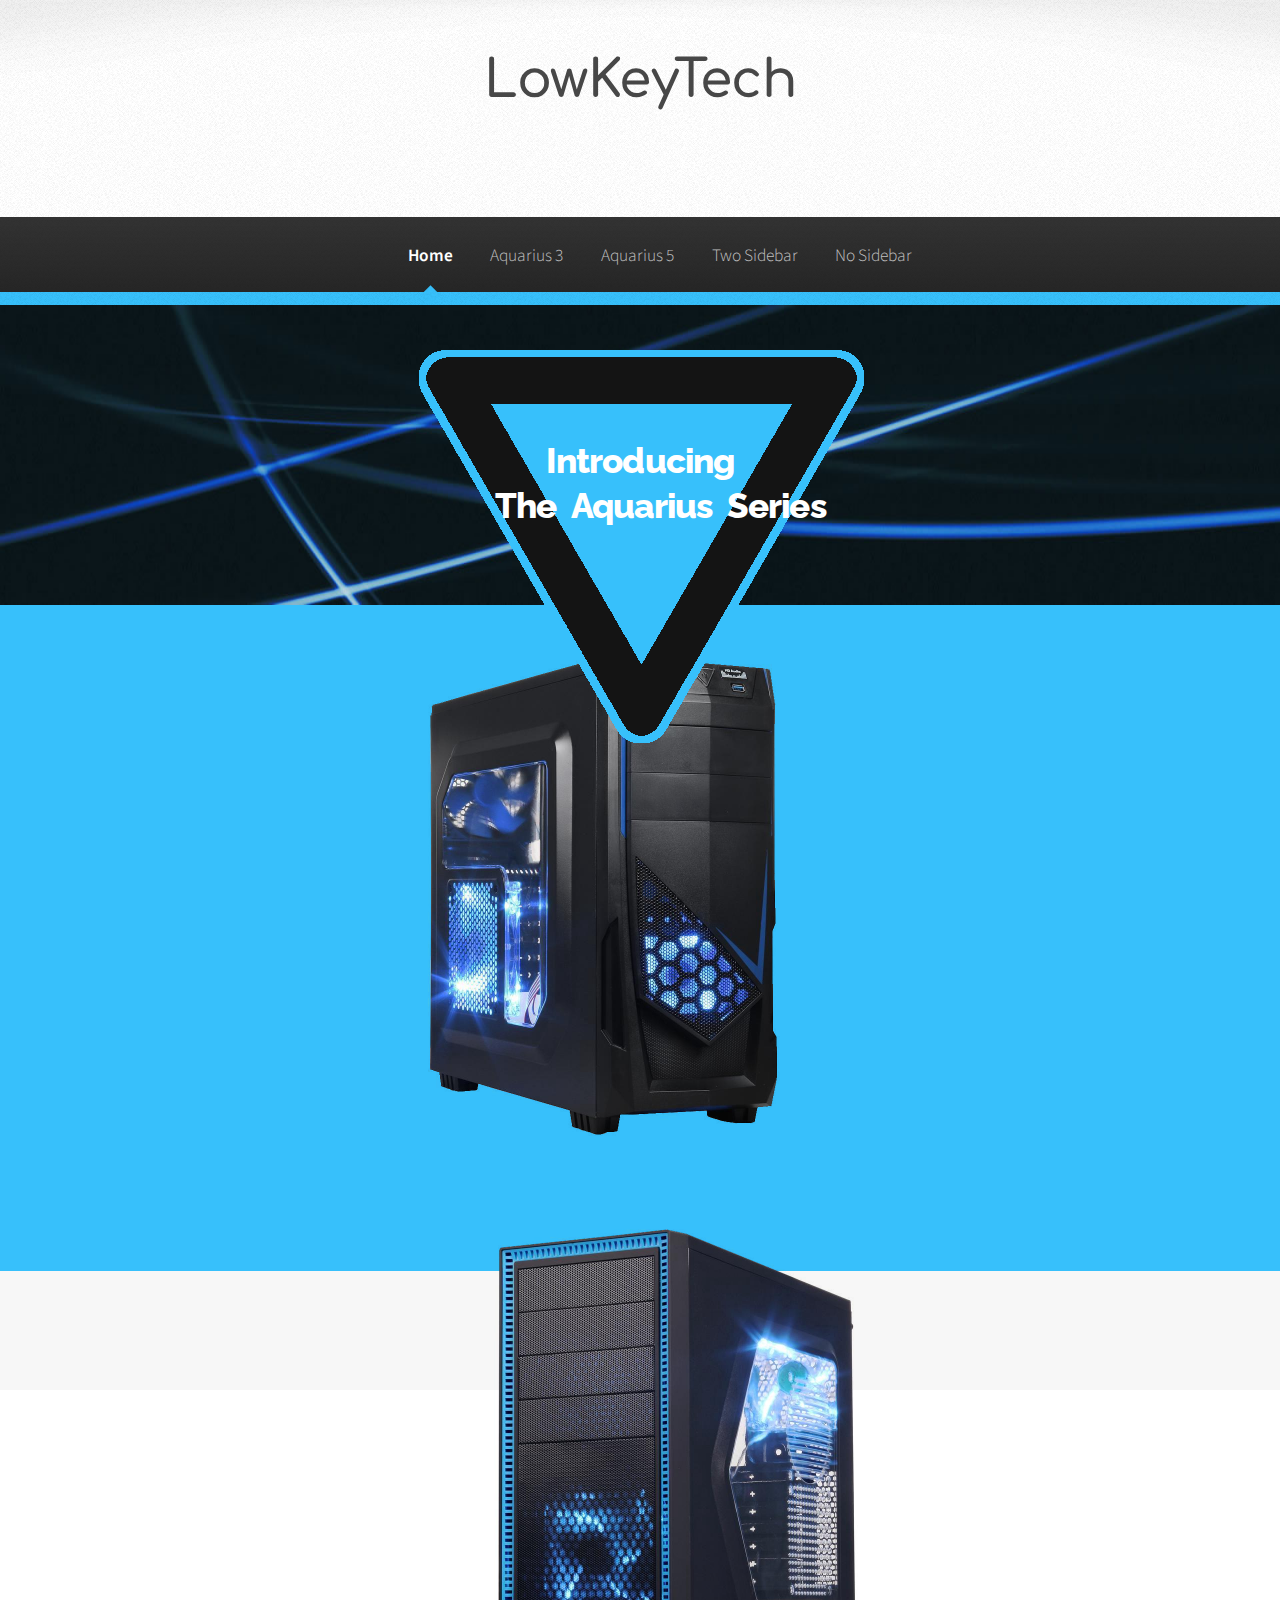
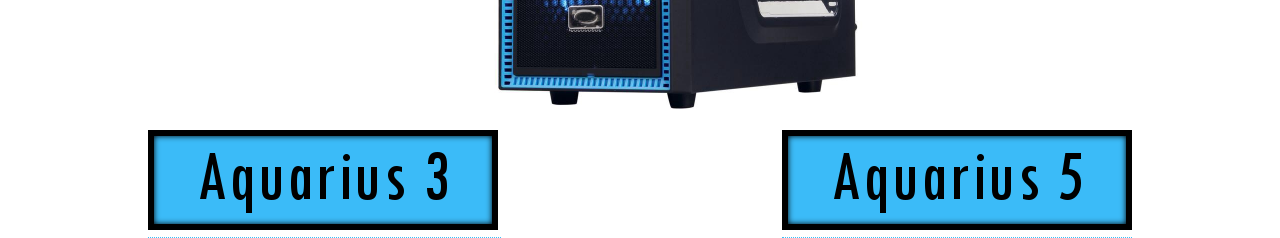
==== commit ff76004a: "Nav bar changed" ====
--- a/index.html
+++ b/index.html
@@ -34,12 +34,14 @@
 	<div id="header">
 
 		<!-- Company Title -->
-		<h1>LowKeyTech<em></em></h1>
+		<h1>LowKeyTech</h1>
 
 		<!-- Nav Bar -->
+		<div id="stickyBar">
 		<nav id="nav">
 			<ul>
 				<li class="current"><a href="index.html">Home</a></li>
+				<!--	DROPDOWN LIST (NOT BEING USED YET)
 				<li>
 					<a href="#">Dropdown</a>
 					<ul>
@@ -59,34 +61,31 @@
 						<li><a href="#">Veroeros feugiat</a></li>
 					</ul>
 				</li>
-				<li><a href="left-sidebar.html">Left Sidebar</a></li>
-				<li><a href="right-sidebar.html">Right Sidebar</a></li>
+				-->
+				<li><a href="paymentAQ3.html">Aquarius 3</a></li>
+				<li><a href="paymentAQ5.html">Aquarius 5</a></li>
 				<li><a href="two-sidebar.html">Two Sidebar</a></li>
 				<li><a href="no-sidebar.html">No Sidebar</a></li>
 			</ul>
 		</nav>
-
+		</div>
 	</div>
 	<!-- Banner -->
-	<div>
-		<div id="imagewrapper">
-			<img src="images/Black and Blue Background3.jpg" width="100%" height="300">
-		</div>
+	<div id="imagewrapper">
+		<img src="images/Black and Blue Background3.jpg" width="100%" height="300">
+	</div>
 
-		<div class="centeredtop">
-			<h2 class="textTitle">
-				Introducing
-			</h2>
+	<div class="centeredtop">
+		<h2 class="textTitle">
+			<br> Introducing <br>
+			&ensp; &nbsp; The &nbsp;Aquarius &nbsp;Series
+		</h2>
 
-			<h2 align="center" style="color: white;">
-				&ensp; &nbsp; The &nbsp;Aquarius &nbsp;Series
-			</h2>
-
-			<div id="imageCenterAbs1">
-				<img src="images/Aquarius Series Logo.png" width="500" height="500">
-			</div>
+		<div id="imageCenterAbs1">
+			<img src="images/Aquarius Series Logo.png" width="500" height="500">
 		</div>
 	</div>
+
 
 	<!-- Left and Right Computers -->
 	<div class="blueBG">
@@ -94,8 +93,12 @@
 			<img src="images/AQ3.png" id="imageAQ3Case" width="47%" height="480px">
 			<img src="images/AQ5.png" id="imageAQ5Case" width="47%" height="480px">
 			<div>
-				<img src="images/AQ3 Button.png" id="imageAQ3Button" width="18%" height="100">
-				<img src="images/AQ5 Button.png" id="imageAQ5Button" width="18%" height="100">
+				<a href="paymentAQ3.html"  id="imageAQ3Button">
+					<img src="images/AQ3 Button.png">
+				</a>
+				<a href="paymentAQ5.html" id="imageAQ5Button">
+					<img src="images/AQ5 Button.png">
+				</a>
 			</div>
 		</div>
 	</div>
@@ -107,7 +110,6 @@
 	<div class="container">
 		<header> </header>
 	</div>
-
 </div>
 
 <!-- Scripts -->
--- a/assets/css/main.css
+++ b/assets/css/main.css
@@ -3185,7 +3185,7 @@
 	height: 100%;
 	width: 100%;
 
-	bottom: 220px;
+	bottom: 215px;
 	text-align:center;
 	right:11px;
 	margin-bottom:-660px;
@@ -3193,11 +3193,12 @@
 }
 
 #imageAQ3Case {
+	position:relative;
 	width:auto;
 	display:inline;
 	margin-top:85px;
 
-	right:3%
+	right:2.8%
 }
 
 #imageAQ5Case {
@@ -3210,8 +3211,10 @@
 }
 
 #imageAQ3Button {
+	position:relative;
 	width: auto;
 	right:11%;
+	z-index: 100;
 }
 
 #imageAQ5Button {
@@ -3257,4 +3260,5 @@
 	background-color: #37c0fb;
 	width: 100%;
 	height: 700px;
+	bottom:15px;
 }
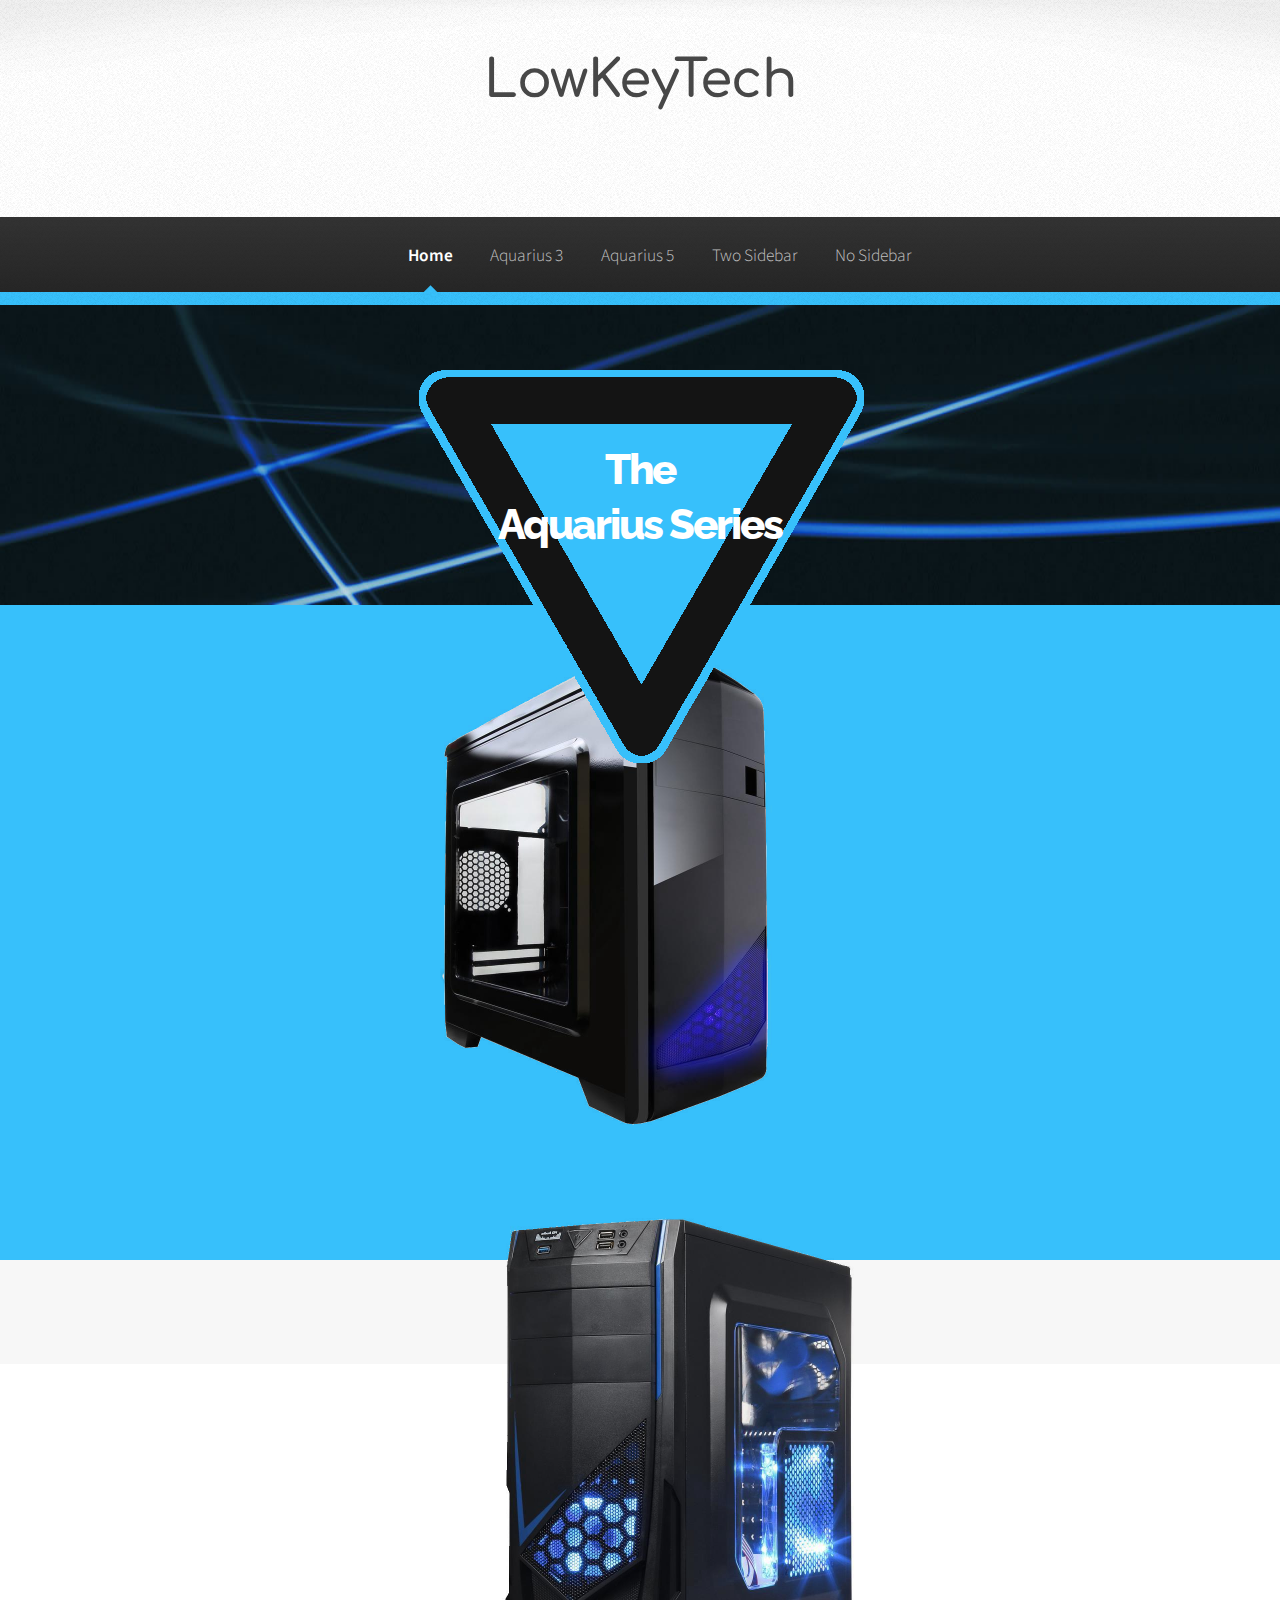
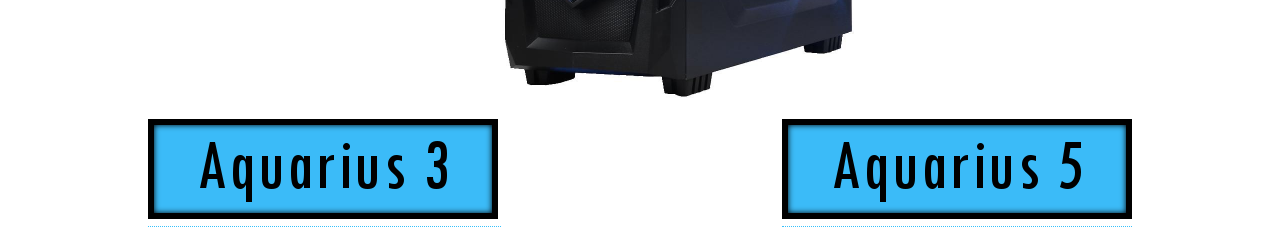
==== commit 8e84308f: "changed title" ====
--- a/index.html
+++ b/index.html
@@ -62,8 +62,8 @@
 					</ul>
 				</li>
 				-->
-				<li><a href="paymentAQ3.html">Aquarius 3</a></li>
-				<li><a href="paymentAQ5.html">Aquarius 5</a></li>
+				<li><a href="infoAQ3.html">Aquarius 3</a></li>
+				<li><a href="infoAQ5.html">Aquarius 5</a></li>
 				<li><a href="two-sidebar.html">Two Sidebar</a></li>
 				<li><a href="no-sidebar.html">No Sidebar</a></li>
 			</ul>
@@ -77,8 +77,12 @@
 
 	<div class="centeredtop">
 		<h2 class="textTitle">
-			<br> Introducing <br>
-			&ensp; &nbsp; The &nbsp;Aquarius &nbsp;Series
+			<!-- h2 at 1864 in main.css -->
+
+			<!--<br> Introducing &nbsp; &ensp; <br>-->
+			  The <br> Aquarius Series
+
+			<br>
 		</h2>
 
 		<div id="imageCenterAbs1">
@@ -93,10 +97,10 @@
 			<img src="images/AQ3.png" id="imageAQ3Case" width="47%" height="480px">
 			<img src="images/AQ5.png" id="imageAQ5Case" width="47%" height="480px">
 			<div>
-				<a href="paymentAQ3.html"  id="imageAQ3Button">
+				<a href="infoAQ3.html"  id="imageAQ3Button">
 					<img src="images/AQ3 Button.png">
 				</a>
-				<a href="paymentAQ5.html" id="imageAQ5Button">
+				<a href="infoAQ5.html" id="imageAQ5Button">
 					<img src="images/AQ5 Button.png">
 				</a>
 			</div>
--- a/assets/css/main.css
+++ b/assets/css/main.css
@@ -1,13 +1,7 @@
 @import url("font-awesome.min.css");
 @import url("https://fonts.googleapis.com/css?family=Source+Sans+Pro:300,300italic,600,600italic");
 
-/*
-	Arcana by HTML5 UP
-	html5up.net | @ajlkn
-	Free for personal and commercial use under the CCA 3.0 license (html5up.net/license)
-*/
-
-/* Reset */
+
 
 	html, body, div, span, applet, object, iframe, h1, h2, h3, h4, h5, h6, p, blockquote, pre, a, abbr, acronym, address, big, cite, code, del, dfn, em, img, ins, kbd, q, s, samp, small, strike, strong, sub, sup, tt, var, b, u, i, center, dl, dt, dd, ol, ul, li, fieldset, form, label, legend, table, caption, tbody, tfoot, thead, tr, th, td, article, aside, canvas, details, embed, figure, figcaption, footer, header, hgroup, menu, nav, output, ruby, section, summary, time, mark, audio, video {
 	margin: 0;
@@ -1869,8 +1863,8 @@
 
 	h2 {
 		z-index: 5;
-	  	font-size: 2em;
-	  	letter-spacing: -0.025em;
+	  	font-size: 42px;
+	  	letter-spacing: -0.050em;
 
 	  	font-family: 'Raleway', sans-serif;
 		font-style: bold;
@@ -3185,7 +3179,7 @@
 	height: 100%;
 	width: 100%;
 
-	bottom: 215px;
+	bottom: 99px;
 	text-align:center;
 	right:11px;
 	margin-bottom:-660px;
@@ -3224,6 +3218,8 @@
 
 .textTitle {
 	text-align:center;
+	vertical-align:text-top;
+	top: 120px;
 	color:white;
 	line-height:1.3;
 }
@@ -3251,7 +3247,7 @@
 .centeredtop {
 	position: relative;
 	z-index: 2;
-	bottom: 220px;
+	bottom: 290px;
 	margin-bottom: -160px;
 }
 
@@ -3260,5 +3256,4 @@
 	background-color: #37c0fb;
 	width: 100%;
 	height: 700px;
-	bottom:15px;
 }
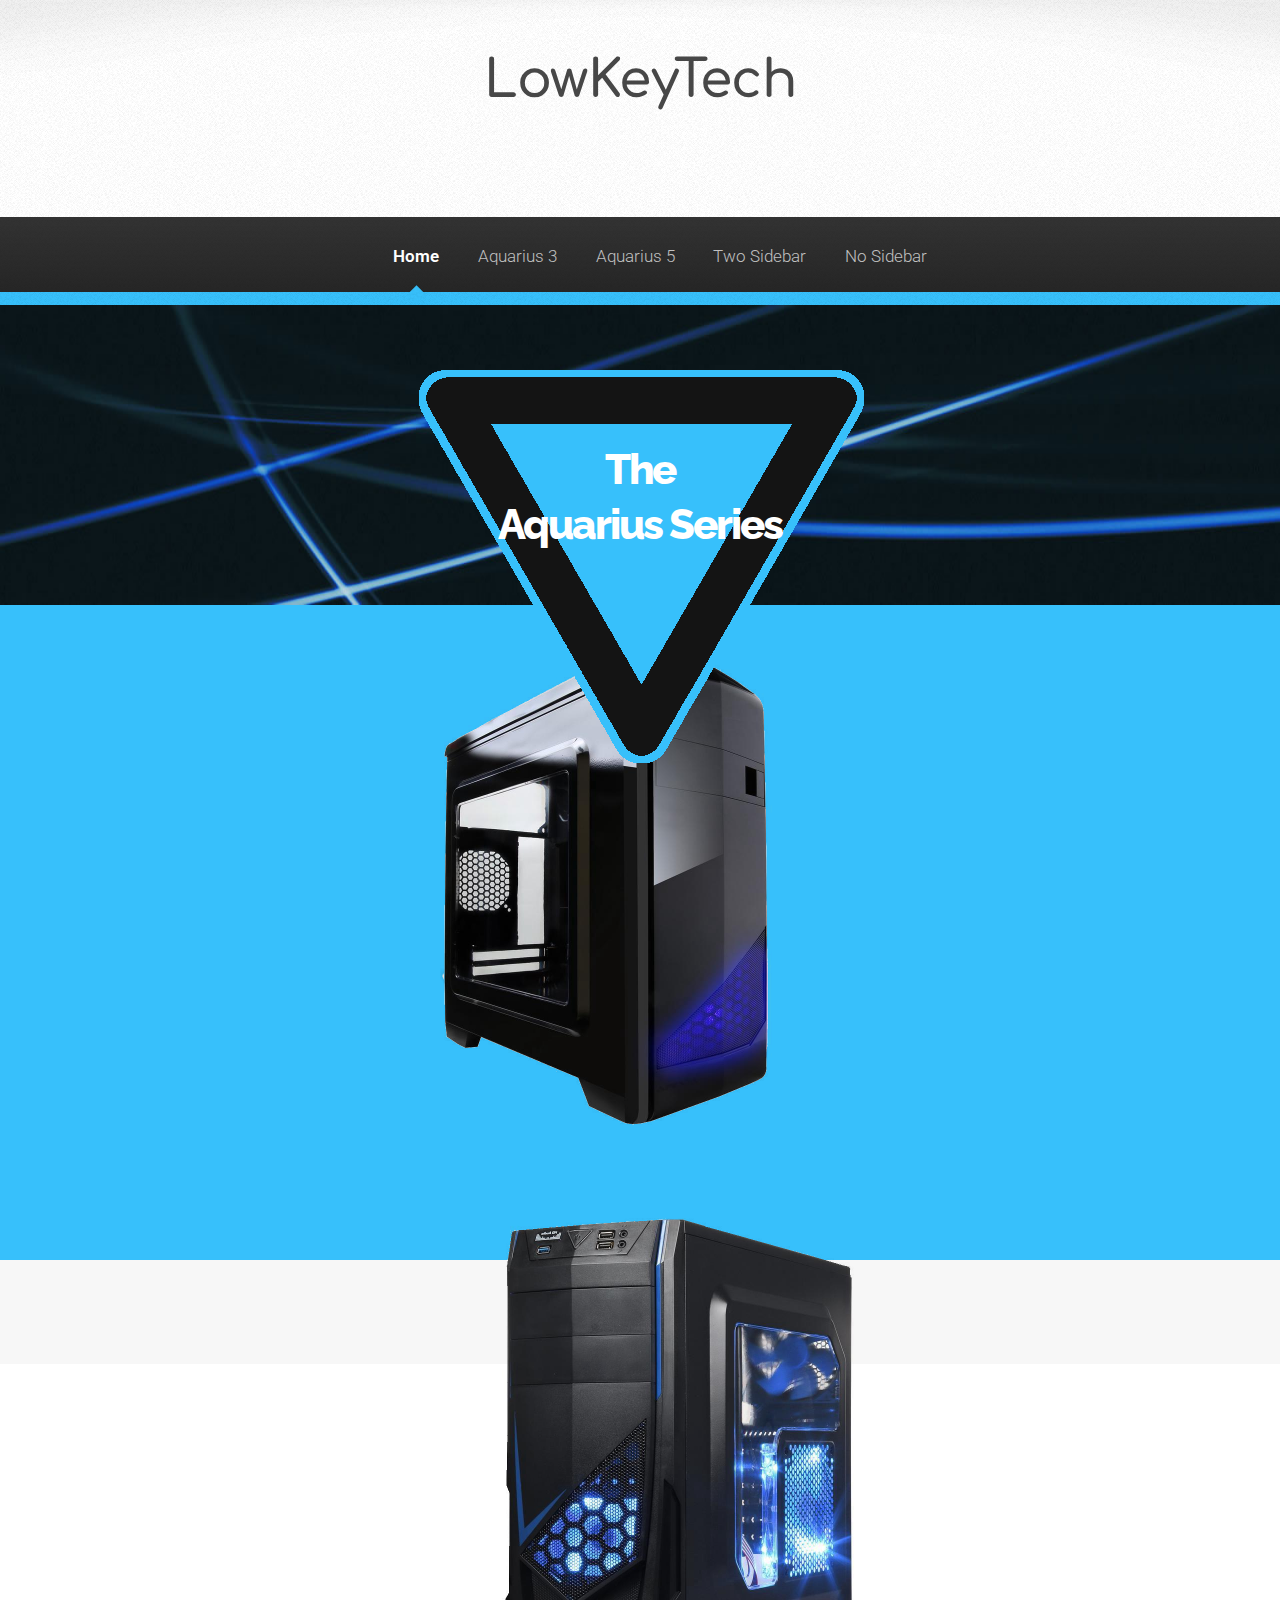
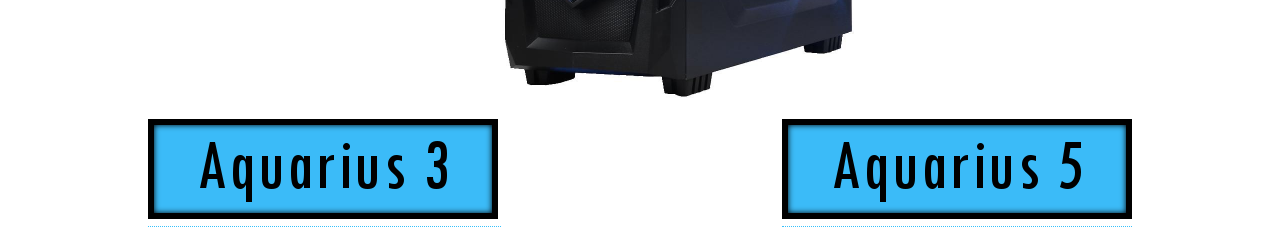
==== commit e657df76: "Added AQ3 & AQ5 Descriptions" ====
--- a/index.html
+++ b/index.html
@@ -76,12 +76,10 @@
 	</div>
 
 	<div class="centeredtop">
+
 		<h2 class="textTitle">
 			<!-- h2 at 1864 in main.css -->
-
-			<!--<br> Introducing &nbsp; &ensp; <br>-->
 			  The <br> Aquarius Series
-
 			<br>
 		</h2>
 
--- a/assets/css/main.css
+++ b/assets/css/main.css
@@ -1839,6 +1839,7 @@
 
 	p, ul, ol, dl, table, blockquote {
 		margin: 0 0 2em 0;
+		font-family: "Roboto";
 	}
 
 	h1, h2, h3, h4, h5, h6 {
@@ -3216,6 +3217,11 @@
 	left:11%;
 }
 
+.centeredParagraph {
+	margin-left: 310px;
+	margin-right: 310px;
+}
+
 .textTitle {
 	text-align:center;
 	vertical-align:text-top;
